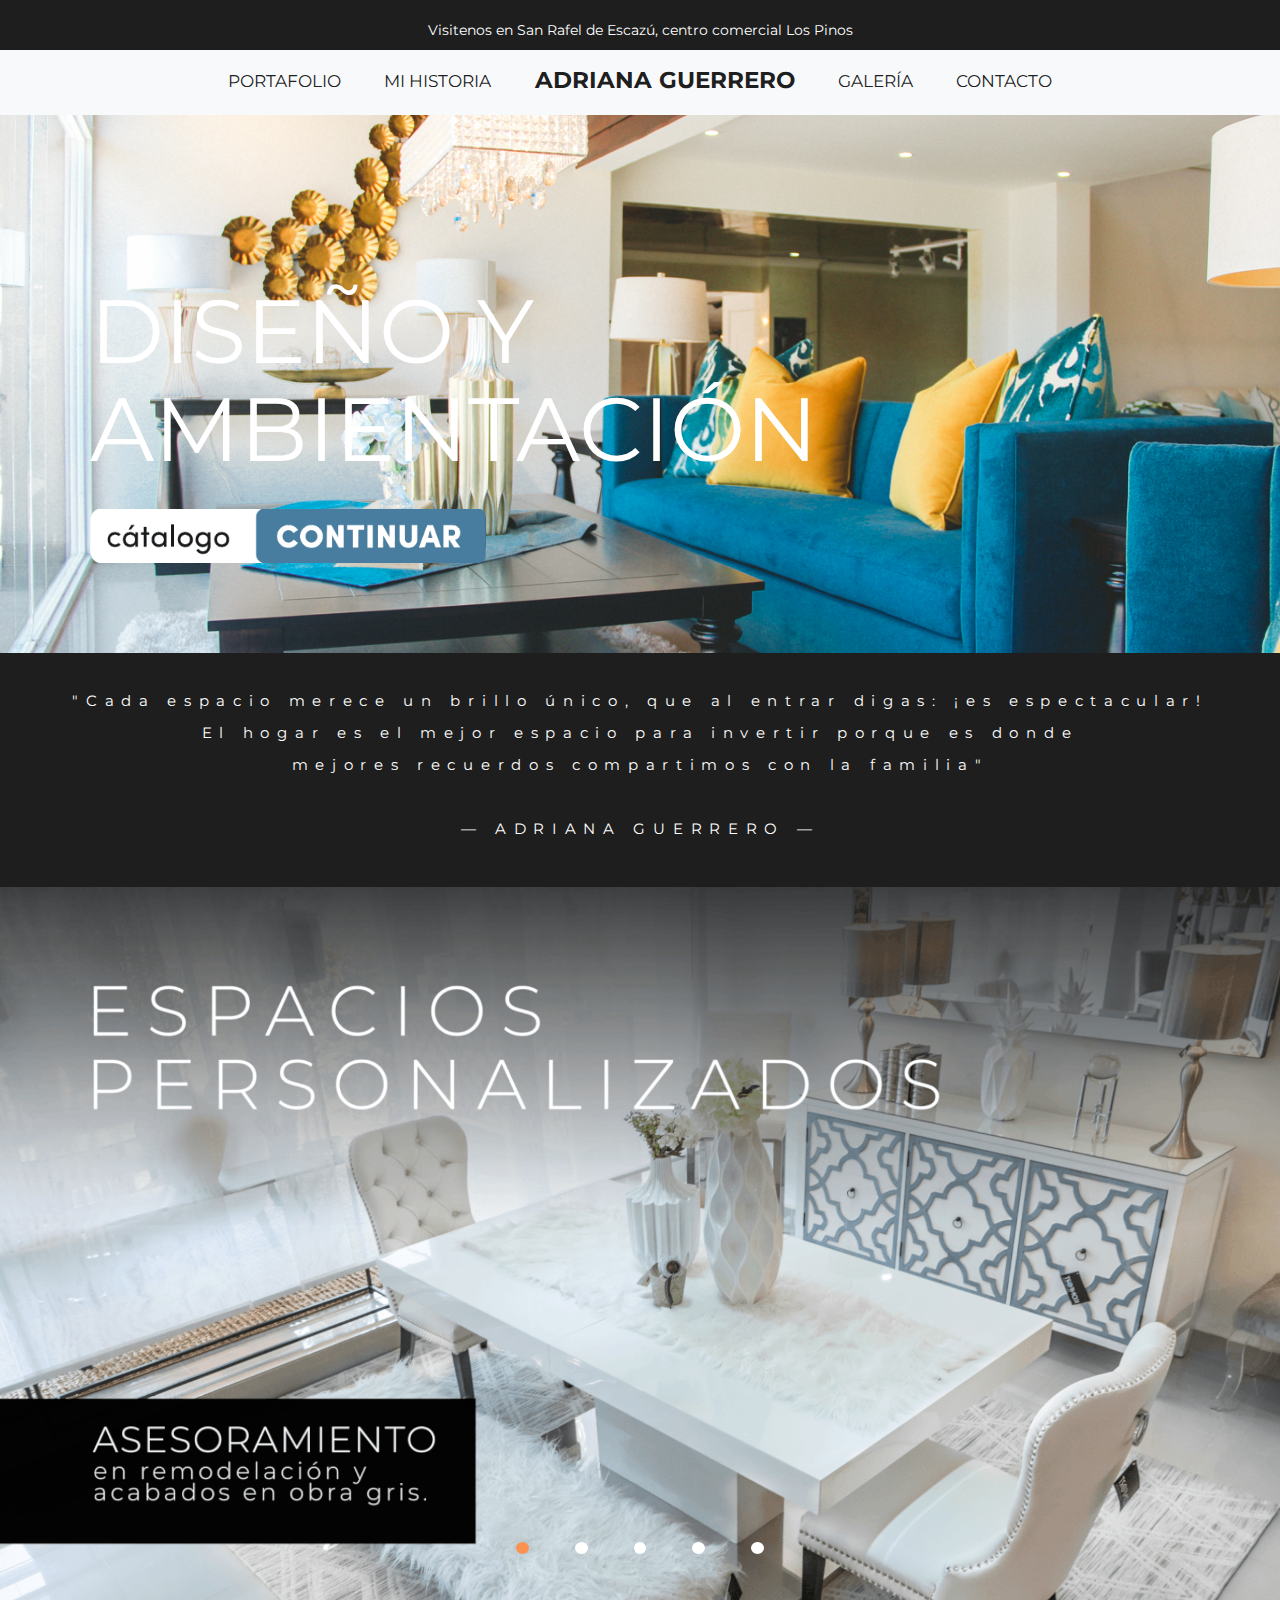
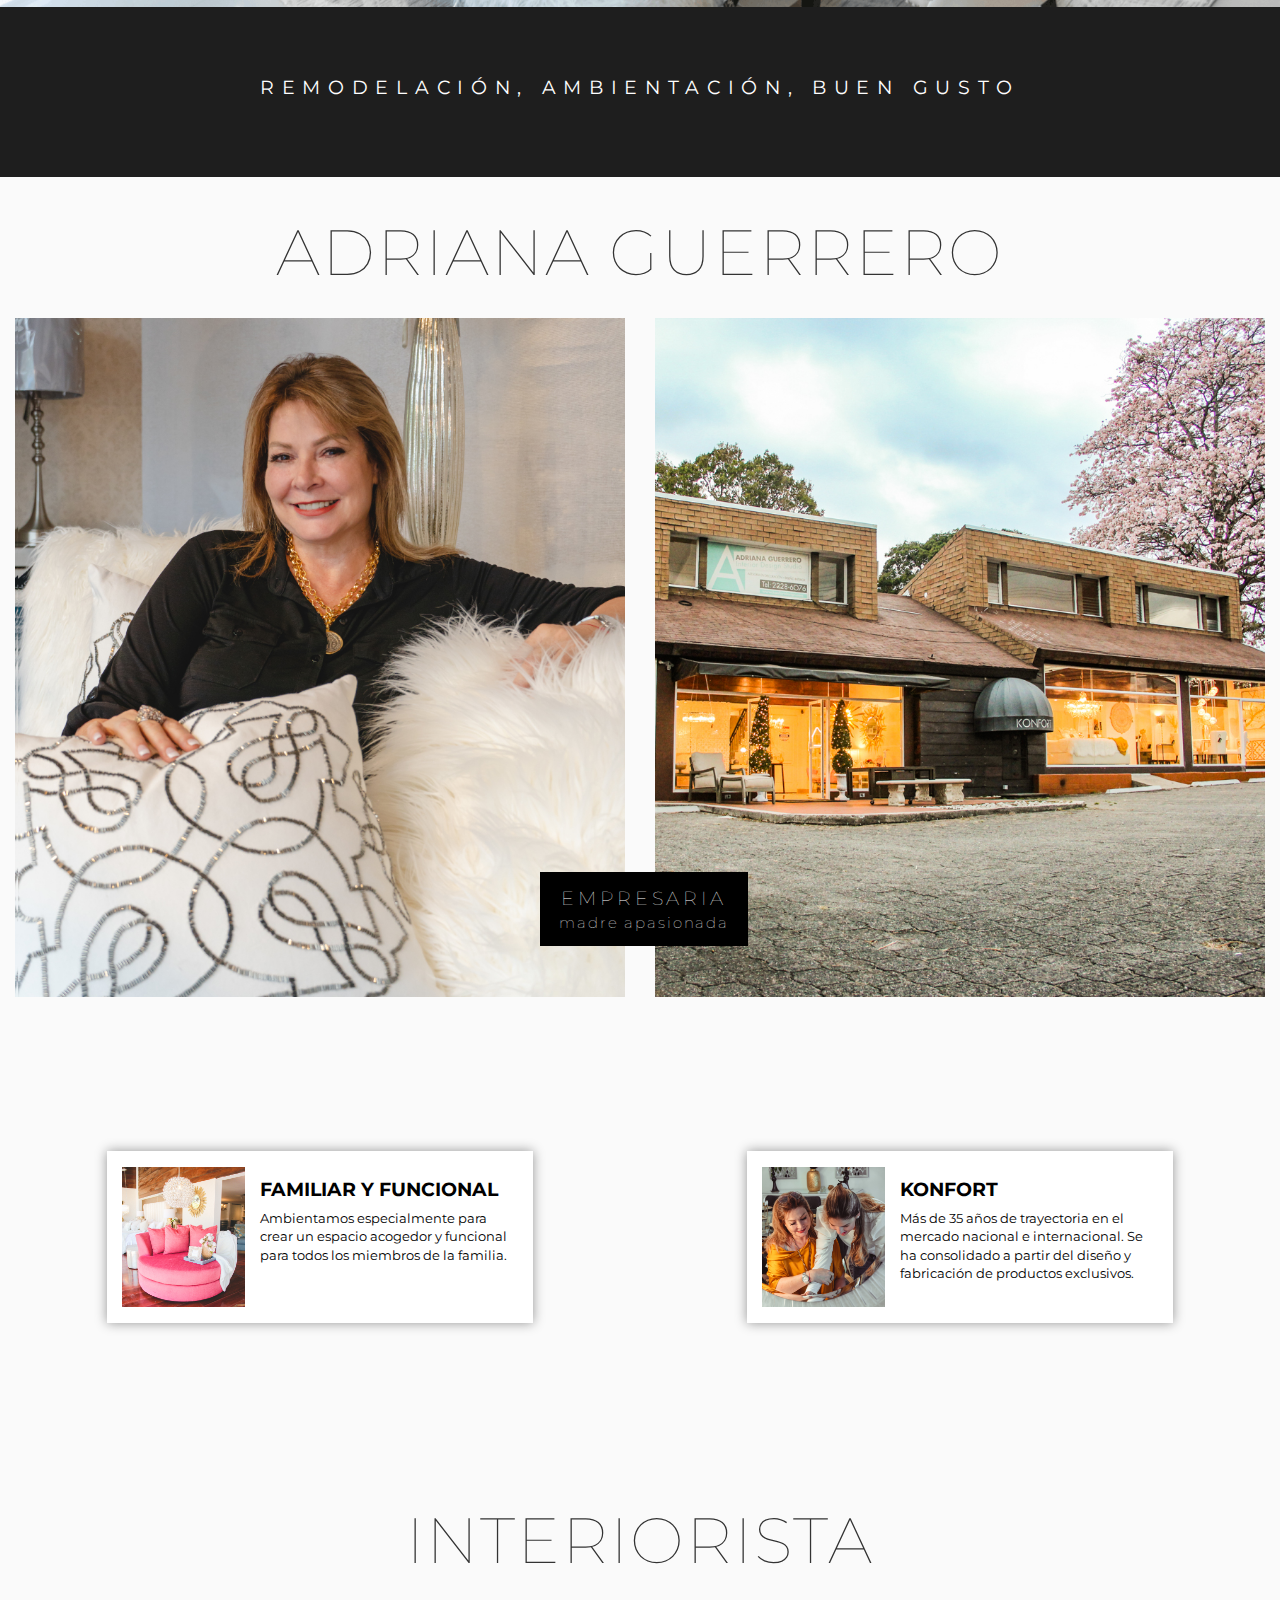
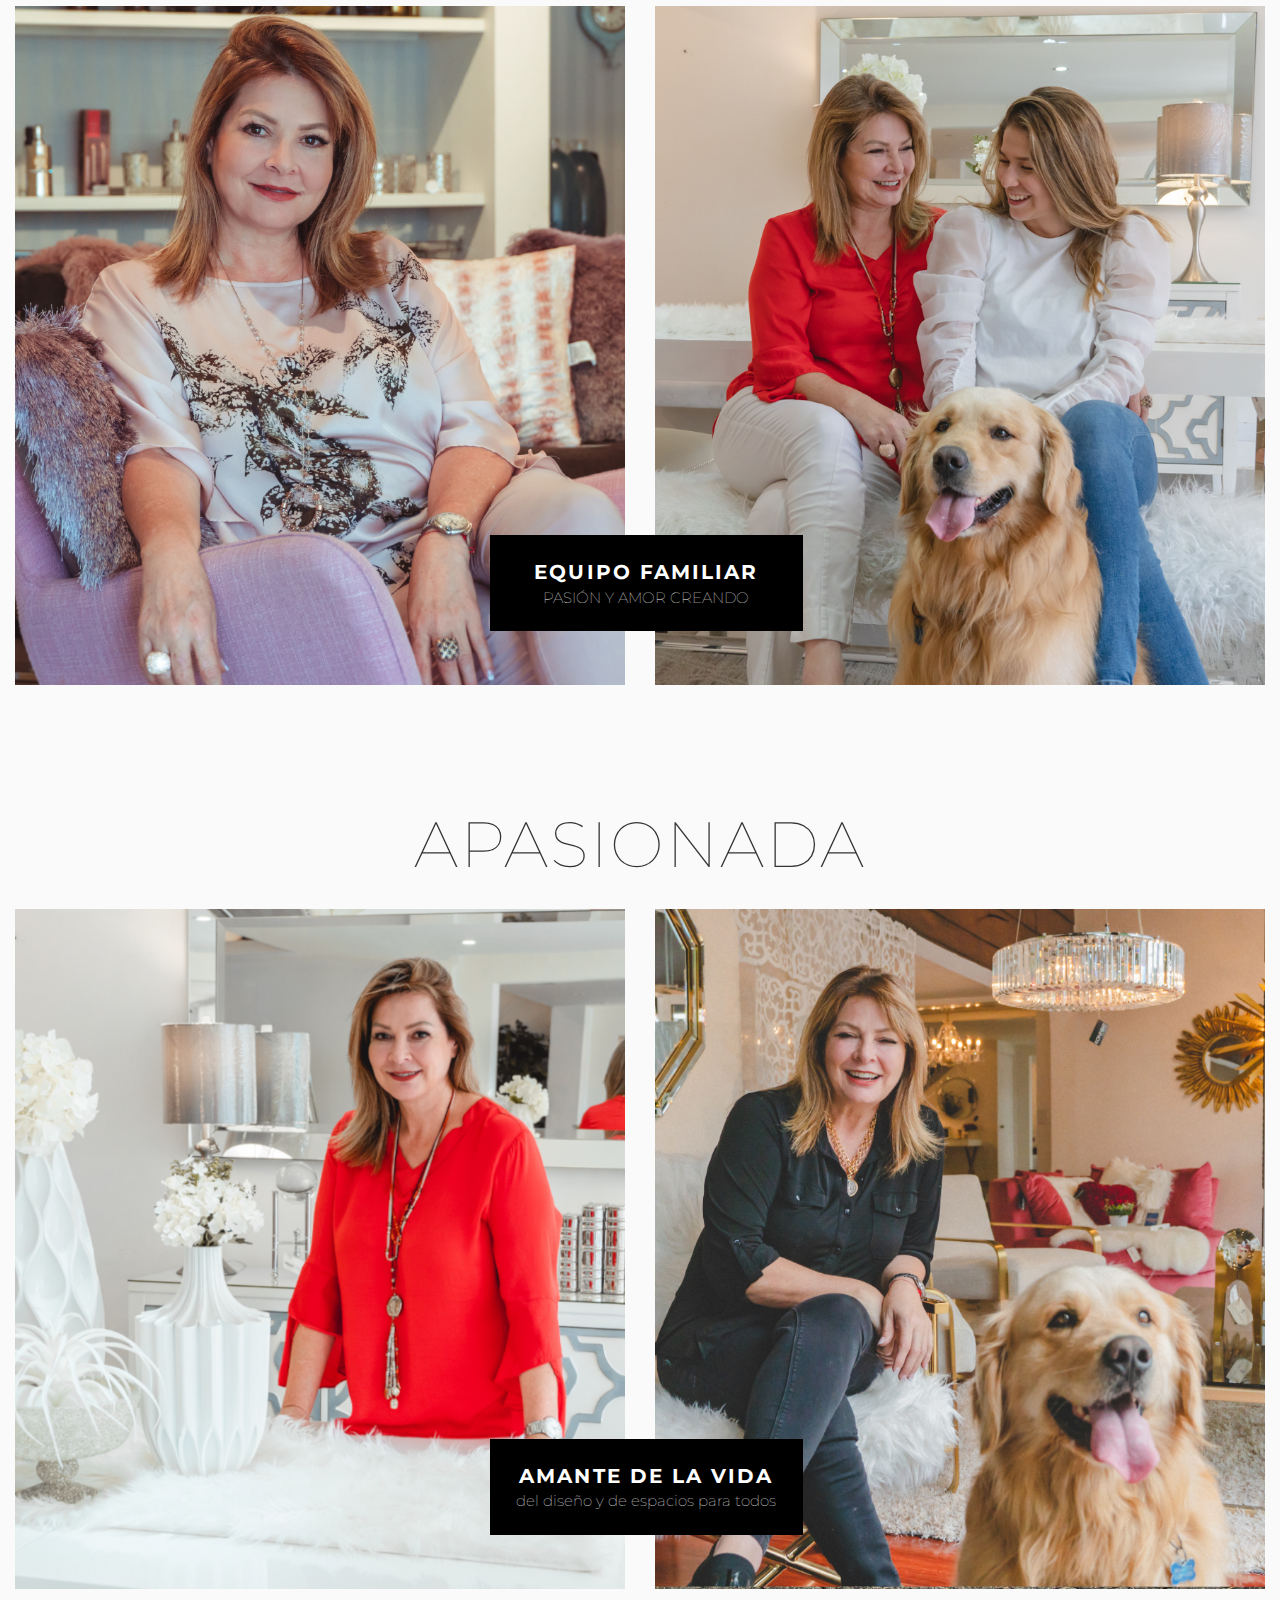
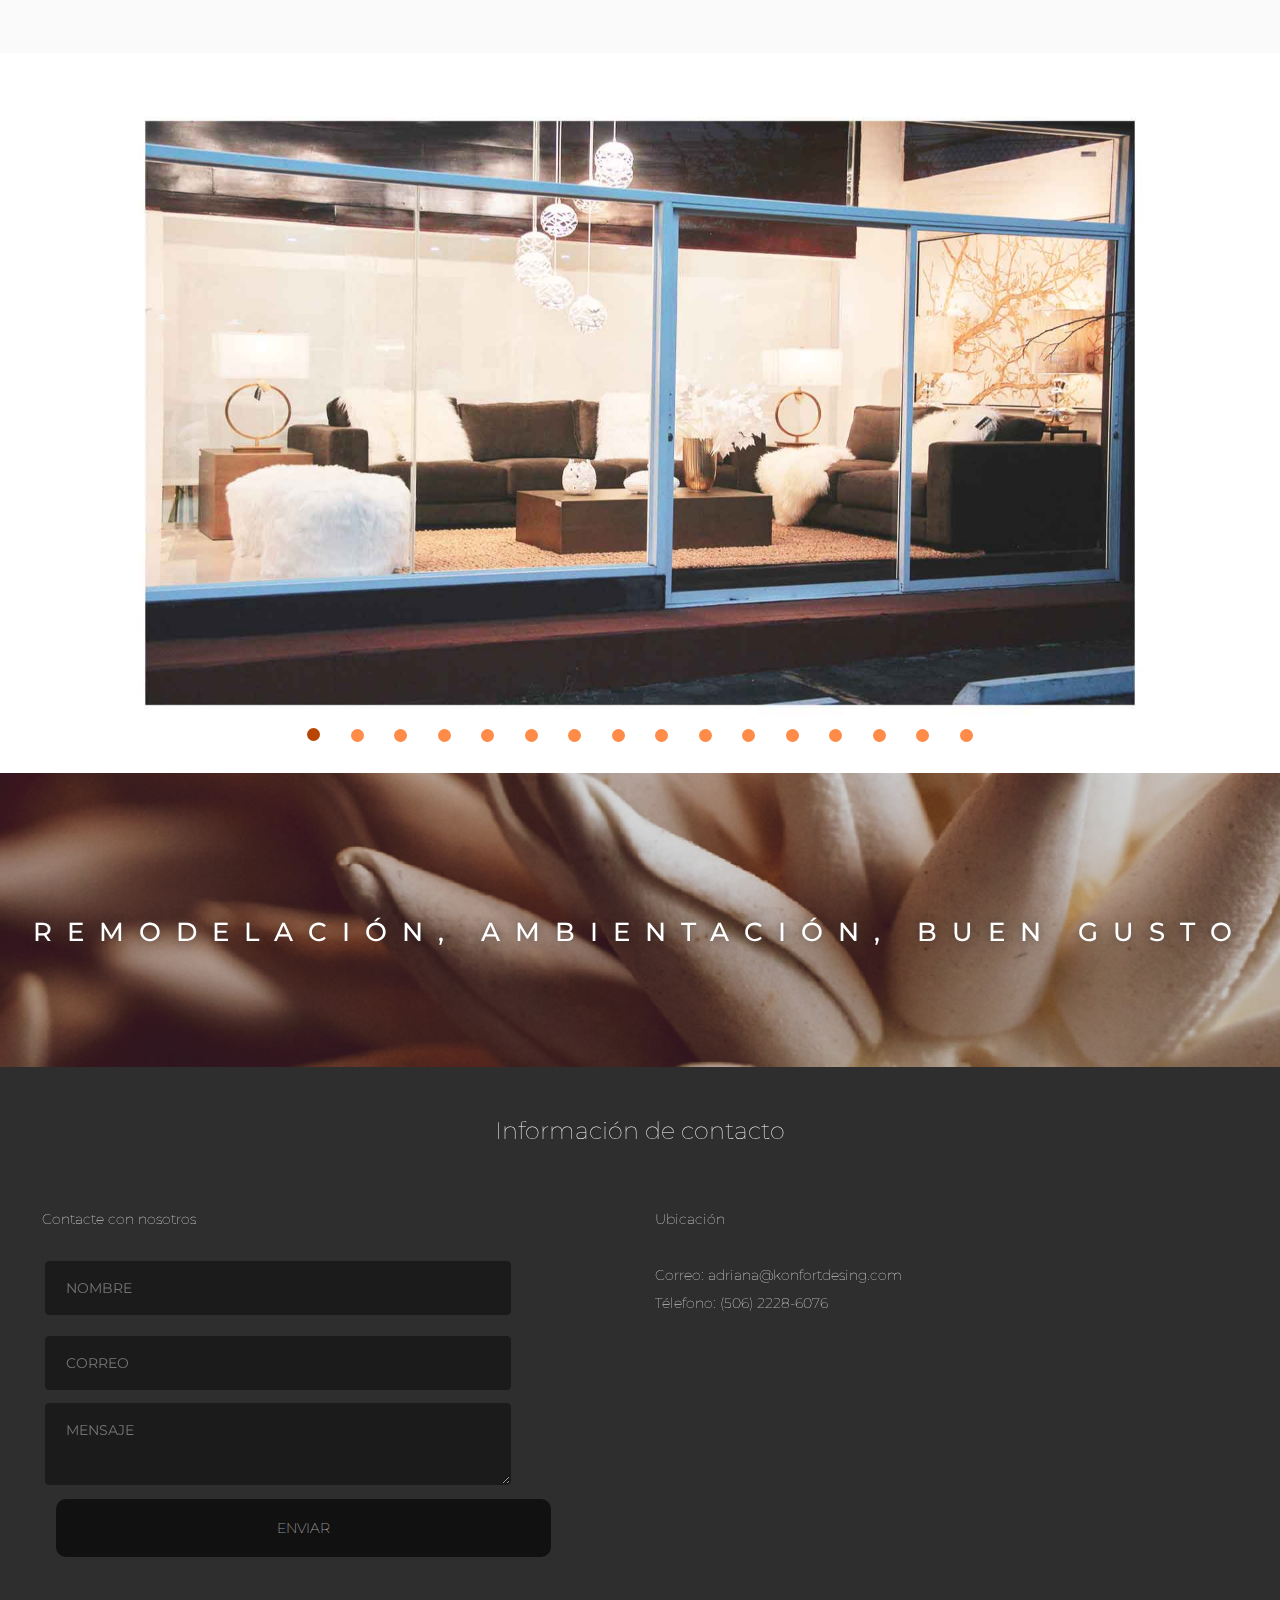
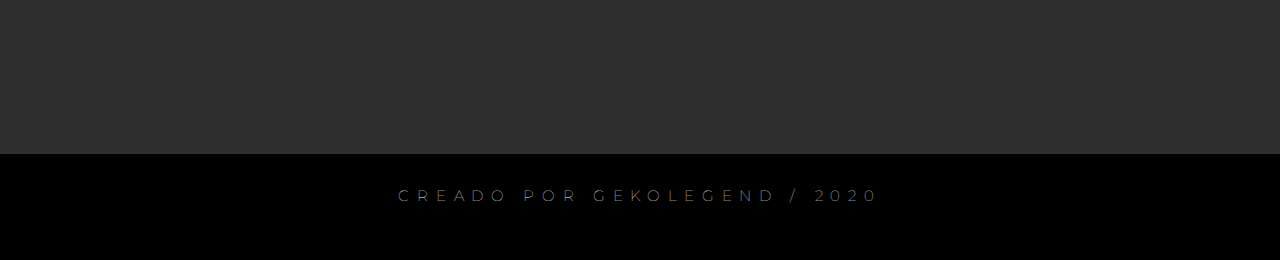
==== index.html @ acd9e668 "10" ====
<!DOCTYPE html>
<html lang="esp" dir="ltr">
<head>
  <meta charset="utf-8">
  <title>KONFORT</title>
  <link rel="stylesheet" href="css/style.css">
  <link rel="stylesheet" href="https://stackpath.bootstrapcdn.com/bootstrap/4.4.1/css/bootstrap.min.css">
  <script src="https://stackpath.bootstrapcdn.com/bootstrap/4.4.1/js/bootstrap.min.js"></script>
  <link rel="stylesheet" href="https://maxcdn.bootstrapcdn.com/bootstrap/4.4.1/css/bootstrap.min.css">
  <script src="https://ajax.googleapis.com/ajax/libs/jquery/3.4.1/jquery.min.js"></script>
  <script src="https://cdnjs.cloudflare.com/ajax/libs/popper.js/1.16.0/umd/popper.min.js"></script>
  <script src="https://maxcdn.bootstrapcdn.com/bootstrap/4.4.1/js/bootstrap.min.js"></script>
  <link rel="stylesheet" href="https://maxcdn.bootstrapcdn.com/bootstrap/3.4.1/css/bootstrap.min.css">
  <script src="https://ajax.googleapis.com/ajax/libs/jquery/3.5.1/jquery.min.js"></script>
  <script src="https://maxcdn.bootstrapcdn.com/bootstrap/3.4.1/js/bootstrap.min.js"></script>
  <link href="https://fonts.googleapis.com/css2?family=Montserrat:ital,wght@0,100;0,200;0,300;0,400;0,500;0,600;0,700;0,800;0,900;1,100;1,200;1,300;1,400;1,500;1,600;1,700;1,800;1,900&display=swap" rel="stylesheet">
  <meta name="viewport" content="width=device-width, initial-scale=1.0">
</head>
<header>
</header>
<body>
  <div class="up_navbar col-md-12 container-fluid">
    <br>
    <p>Visitenos en San Rafel de Escazú, centro comercial Los Pinos</p>
  </div>
  <nav class="navbar navbar-expand-sm navbar-light bg-light main-nav justify-content-end navbar-inverse" data-spy="affix" data-offset-top="20">
    <button class="navbar-toggler" type="button" data-toggle="collapse" data-target="#navbarNav" aria-controls="navbarNav" aria-expanded="false" aria-label="Toggle navigation">
      <span class="navbar-toggler-icon"></span>
    </button>
    <div class="collapse navbar-collapse" id="navbarNav">
      <div class="container justify-content-center">
        <ul class="nav navbar-nav flex-fill justify-content-center">
          <li class="nav-item">
            <a class="nav-link active title_second" href="#portafolio">PORTAFOLIO</a>
          </li>
          <li class="nav-item">
            <a class="nav-link active title_second" href="#historia">MI HISTORIA</a>
          </li>
          <li class="nav-item">
            <a class="nav-link active title_main" href="#adriana"><span class="navspan">ADRIANA GUERRERO</span></a>
          </li>
          <li class="nav-item">
            <a class="nav-link active title_second" href="#galeria">GALERÍA</a>
          </li>
          <li class="nav-item">
            <a class="nav-link active title_second" href="#contacto">CONTACTO</a>
          </li>
        </ul>
      </div>
    </div>
  </nav>
  <div class="section1">
    <div class="txt_section1">
      <p class="txt_imgmain">DISEÑO Y <br> AMBIENTACIÓN</p>
      <br>
      <a class="catalogodiv" href="#portafolio"><div class="catalogo col-4"> &nbsp;</div></a>
    </div>
  </div>
  <div class="section2">
    <br>
    <p>"Cada espacio merece un brillo único, que al entrar digas: ¡es espectacular!
      <br>
      El hogar es el mejor espacio para invertir porque es donde
      <br>
      mejores recuerdos compartimos con la familia"
      <br>
      <br>
      — ADRIANA GUERRERO —
    </p>
    <br>
  </div>
  <div id="portafolio" class="section3">
    <div id="demo" class="carousel slide" data-ride="carousel">
      <ul class="carousel-indicators item_s3">
        <li data-target="#demo" data-slide-to="0" class="active"></li>
        <li data-target="#demo" data-slide-to="1"></li>
        <li data-target="#demo" data-slide-to="2"></li>
        <li data-target="#demo" data-slide-to="3"></li>
        <li data-target="#demo" data-slide-to="4"></li>
      </ul>
      <div class="carousel-inner">
        <div class="carousel-item active">
          <img src="img/1.png" alt="" width="1100" height="500">
          <div class="carousel-caption">
          </div>
        </div>
        <div class="carousel-item">
          <img src="img/2.png" alt="" width="1100" height="500">
          <div class="carousel-caption">
          </div>
        </div>
        <div class="carousel-item">
          <img src="img/3.png" alt="" width="1100" height="500">
          <div class="carousel-caption">
          </div>
        </div>
        <div class="carousel-item">
          <img src="img/4.png" alt="" width="1100" height="500">
          <div class="carousel-caption">
          </div>
        </div>
        <div class="carousel-item">
          <img src="img/5.png" alt="" width="1100" height="500">
          <div class="carousel-caption">
          </div>
        </div>
      </div>
    </div>
    <!--<div class="txt_section3">
    <div class="txt_imgs3">ESPACIOS</div>
    <div class="txt_imgs3overlay">ESPACIOS</div>
    <p class="txt_imgs3second">PERZONALIZADOS</p>
    <br>
  </div>-->
</div>
<div class="">
  <div class="section2 col-12">
    <br>
    <br>
    <p class="frase">REMODELACIÓN, AMBIENTACIÓN, BUEN GUSTO</p>
    <br>
    <br>
  </div>
  <div id="historia" class="container section4 col-12 col-md-12">
    <br>
    <h1>ADRIANA GUERRERO</h1>
    <br>
    <div class="row wrapper justify-content-center">
      <div class="elemento image-wrapper col-12 col-md-6">
        <img class="img_fg" src="img/Sección1.1.jpg" alt="">
      </div>
      <div class="elemento image-wrapper col-12 col-md-6">
        <img class="img_fg" src="img/seccon1.2.jpg" alt="">
      </div>
    </div>
    <div class="elemento_txt col-sm-12 col-md-2"><span>EMPRESARIA</span><br> madre apasionada<br></div>
  </div>
  <div class="section5 col-12 col-md-12">
    <div class="row wrapper justify-content-center">
      <div class="elemento_s5 image-wrapper col-10 col-md-4">
        <div id="imgbox" class="">
          <img src="img/Seccion2.1.jpg" alt="">
        </div>
        <div id="imgbox" class="">
          <br>
          <h5>FAMILIAR Y FUNCIONAL</h5>
          <p>Ambientamos especialmente para crear un espacio acogedor y funcional para todos los miembros de la familia.</p>
        </div>
      </div>
      <div class="elemento image-wrapper col-10 col-md-2">
        <p>&nbsp;</p>
      </div>
      <div class="elemento_s5 image-wrapper col-10 col-md-4">
        <div id="imgbox" class="">
          <img src="img/seccion1.4.jpg" alt="">
        </div>
        <br>
        <div id="imgbox" class="">
          <h5>KONFORT</h5>
          <p>Más de 35 años de trayectoria en el mercado nacional e internacional.
            Se ha consolidado a partir del diseño y fabricación de productos exclusivos.
          </p>
        </div>
      </div>
    </div>
  </div>
  <div id="adriana" class="container section4 col-12 col-md-12">
    <br>
    <br>
    <h1>INTERIORISTA</h1>
    <br>
    <div class="row wrapper justify-content-center">
      <div class="elemento image-wrapper col-12 col-md-6">
        <img class="img_fg" src="img/Seccion3.1.jpg" alt="">
      </div>
      <div class="elemento image-wrapper col-12 col-md-6">
        <img class="img_fg" src="img/Seccion3.2.jpg" alt="">
      </div>
    </div>
    <div class="elemento_txt2 col-sm-12 col-md-3"><span>EQUIPO FAMILIAR</span><br> PASIÓN Y AMOR CREANDO<br></div>
  </div>
  <div class="container section4 col-12 col-md-12">
    <br>
    <br>
    <h1>APASIONADA</h1>
    <br>
    <div class="row wrapper justify-content-center">
      <div class="elemento image-wrapper col-12 col-md-6">
        <img class="img_fg" src="img/Seccion3.3.jpg" alt="">
      </div>
      <div class="elemento image-wrapper col-12 col-md-6">
        <img class="img_fg" src="img/Seccion3.4.jpg" alt="">
      </div>
    </div>
    <div class="elemento_txt2 col-sm-12 col-md-3"><span>AMANTE DE LA VIDA</span><br> del diseño y de espacios para todos<br></div>
  </div>
  <div id="gallery2" class="section3 s10">
    <div id="demo2" class="carousel slide" data-ride="carousel">
      <ul class="carousel-indicators item_s8">
        <li data-target="#demo2" data-slide-to="0" class="active"></li>
        <li data-target="#demo2" data-slide-to="1"></li>
        <li data-target="#demo2" data-slide-to="2"></li>
        <li data-target="#demo2" data-slide-to="3"></li>
        <li data-target="#demo2" data-slide-to="4"></li>
        <li data-target="#demo2" data-slide-to="5"></li>
        <li data-target="#demo2" data-slide-to="6"></li>
        <li data-target="#demo2" data-slide-to="7"></li>
        <li data-target="#demo2" data-slide-to="8"></li>
        <li data-target="#demo2" data-slide-to="9"></li>
        <li data-target="#demo2" data-slide-to="10"></li>
        <li data-target="#demo2" data-slide-to="11"></li>
        <li data-target="#demo2" data-slide-to="12"></li>
        <li data-target="#demo2" data-slide-to="13"></li>
        <li data-target="#demo2" data-slide-to="14"></li>
        <li data-target="#demo2" data-slide-to="15"></li>
      </ul>
      <div id="galeria" class="carousel-inner">
        <div class="carousel-item active">
          <img src="img/g1.jpg" alt="" width="1100" height="500">
          <div class="carousel-caption">
          </div>
        </div>
        <div class="carousel-item">
          <img src="img/g2.jpg" alt="" width="1100" height="500">
          <div class="carousel-caption">
          </div>
        </div>
        <div class="carousel-item">
          <img src="img/g3.jpg" alt="" width="1100" height="500">
          <div class="carousel-caption">
          </div>
        </div>
        <div class="carousel-item">
          <img src="img/g4.jpg" alt="" width="1100" height="500">
          <div class="carousel-caption">
          </div>
        </div>
        <div class="carousel-item">
          <img src="img/g5.jpg" alt="" width="1100" height="500">
          <div class="carousel-caption">
          </div>
        </div>
        <div class="carousel-item">
          <img src="img/g6.jpg" alt="" width="1100" height="500">
          <div class="carousel-caption">
          </div>
        </div>
        <div class="carousel-item">
          <img src="img/g7.jpg" alt="" width="1100" height="500">
          <div class="carousel-caption">
          </div>
        </div>
        <div class="carousel-item">
          <img src="img/g8.jpg" alt="" width="1100" height="500">
          <div class="carousel-caption">
          </div>
        </div>
        <div class="carousel-item">
          <img src="img/g9.jpg" alt="" width="1100" height="500">
          <div class="carousel-caption">
          </div>
        </div>
        <div class="carousel-item">
          <img src="img/g10.jpg" alt="" width="1100" height="500">
          <div class="carousel-caption">
          </div>
        </div>
        <div class="carousel-item">
          <img src="img/g11.jpg" alt="" width="1100" height="500">
          <div class="carousel-caption">
          </div>
        </div>
        <div class="carousel-item">
          <img src="img/g12.jpg" alt="" width="1100" height="500">
          <div class="carousel-caption">
          </div>
        </div>
        <div class="carousel-item">
          <img src="img/g13.jpg" alt="" width="1100" height="500">
          <div class="carousel-caption">
          </div>
        </div>
        <div class="carousel-item">
          <img src="img/g14.jpg" alt="" width="1100" height="500">
          <div class="carousel-caption">
          </div>
        </div>
        <div class="carousel-item">
          <img src="img/g15.jpg" alt="" width="1100" height="500">
          <div class="carousel-caption">
          </div>
        </div>
        <div class="carousel-item">
          <img src="img/g16.jpg" alt="" width="1100" height="500">
          <div class="carousel-caption">
          </div>
        </div>
      </div>
    </div>
  </div>
  <div class="section11 col-12 col-md-12">
    <h1>REMODELACIÓN, AMBIENTACIÓN, BUEN GUSTO</h1>
  </div>
  <br><br>
  <div id="contacto" class="contactos contenedor col-md-12">
    <div class="container-fluid">
      <div class="row">
        <div class="col-md-12">
          <br>
          <h3 class="text-center">
            Información de contacto
          </h3>
          <br><br>
        </div>
      </div>
      <div class="section12 row">
        <div class="col-md-6 barra">
          <dl>
            <dt class="tileC">
              Contacte con nosotros
            </dt>
            <br>
            <dd>
              <form class="formC" action="https://formspree.io/xyyndkpd" method="POST">
                <label class="col-md-10">
                  <input type="text" placeholder="NOMBRE">
                </label>
                <label class="col-md-10">
                  <input type="text" name="_replyto" placeholder="CORREO">
                </label>
                <label class="col-md-10">
                  <textarea name="message" placeholder="MENSAJE"></textarea>
                </label>
                <button class="col-sm-11 col-md-10 enviar" type="submit">ENVIAR</button>
              </form>
            </dd>
            <br>
            <br>
          </dl>
        </div>
        <div class="col-md-6">
          <dl>
            <dt>
              Ubicación
            </dt>
            <dd>
              <br>
              Correo: adriana@konfortdesing.com
              <br>
              Télefono: (506) 2228-6076
              <br>
              <br>
              <iframe src="https://www.google.com/maps/embed?pb=!1m18!1m12!1m3!1d15720.07152171749!2d-84.14644228084457!3d9.932468572539923!2m3!1f0!2f0!3f0!3m2!1i1024!2i768!4f13.1!3m3!1m2!1s0x8fa0fc7bbae164a1%3A0x5c99e2916953e7a1!2sKonfort%20Escaz%C3%BA!5e0!3m2!1ses!2scr!4v1593117595654!5m2!1ses!2scr" width="100%" height="300" frameborder="0" style="border:0;" allowfullscreen="" aria-hidden="false" tabindex="0"></iframe>
            </dd>
          </dl>
        </div>
      </div>
      <br><br>
      <br><br>
    </div>
  </div>

</div>
<div class="section13 col-md-12">
  <p>CREADO POR GEKOLEGEND / 2020</p>
</div>
</body>
</html>
---- css/style.css ----
@import url('https://fonts.googleapis.com/css2?family=Montserrat:ital,wght@0,100;0,200;0,300;0,400;0,500;0,600;0,700;0,800;0,900;1,100;1,200;1,300;1,400;1,500;1,600;1,700;1,800;1,900&display=swap');

html {
  scroll-behavior:smooth;
}

body{
  background-color: #fafafa!important;
  font-family: 'Montserrat', sans-serif!important;
}

.catalogodiv:hover{
  text-decoration: none!important;
}

/*--------------------navbar-------------------------*/
.navspan{
  font-weight: bold!important;
}

.navbar{
  margin-bottom: -20px!important;
  border: none!important;
  border-radius: 0px!important;
}
.navbar-inverse .navbar-collapse, .navbar-inverse .navbar-form{
  border: none;
}

.nav-item{
  display: inline;
}

.up_navbar{
  background-color: #1e1e1e;
  color: white;
  text-align: center;
}

.affix {
  top: 0;
  width: 100%;
  z-index: 9999!important;
}

/*Fin estilos del navbar*/
/*----------------------------------------------------------------------------*/
/*Estilos del Navbar*/
.nav-item {
  border-bottom: 2px solid #f8f9fa;
  color: #1e1e1e;
  margin-left: 1.5%;
  margin-right: 1.5%;
  font-size: 20px;
}

.nav-item:hover {
  color: white!important;
}

.nav-item:after {
  display:block;
  content: '';
  border-bottom: solid 2px #1e1e1e;
  transform: scaleX(0);
  transition: transform 250ms ease-in-out;
}

.nav-item:hover:after {
  transform: scaleX(1);
}

.title_main{
  font-size: 1.8vw!important;
}

.title_second{
  font-size: 1.3vw!important;
}

@media only screen and (min-width: 600px){
  .title_second{
    margin-top: 1%!important;
  }
}

@media only screen and (max-width: 575px){
  .nav-item {
    text-align: center!important;
  }

  .title_second{
    font-size: 3vw!important;
  }

  .title_main{
    font-size: 3.5vw!important;
  }
}

/*Fin de los estilos Navbar*/
/*----------------------------------------------------------------------------*/
.txt_imgmain{
  font-size: 7vw;
  color: white;
  line-height: 1.1;
  margin-top: -2%;
}

/*Section 1*/
/*----------------------------------------------------------------------------*/
.section1{
  padding-top: 9%;
  padding-left: 7%;
  padding-bottom: 7%;
  /* The image used */
  background-image: url('../img/gi.jpg');

  /* Full height */
  height: 100%;

  /* Center and scale the image nicely */
  background-position: center;
  background-repeat: no-repeat;
  background-size: cover;
}

.txt_section1{
  margin-top: 8%;
}

.catalogo{
  background-image: url('../img/cbtn.png');
  width: 100%;
  height: 100%;
  background-size: contain;
  background-repeat: no-repeat;
  font-size: 3vw;
  -webkit-transition: all 0.4s ease-in;
  transition: all 0.2s ease-out;
}

.catalogo:hover{
  -webkit-transform: scale(1.01);
  -ms-transform: scale(1.01);
  transform: scale(1.01);
  box-shadow: -2px 0px 10px 1px #999999ff;
}

/*---------------------------Fin section 1-----------------------------------*/
/*Section 2*/
/*---------------------------------------------------------------------------*/
.section2{
  background-color: #1e1e1e;
  color: white;
  text-align: center;
  line-height: 2.5vw;
  letter-spacing: 0.5em;
  font-size: 1.2vw;
}

.frase{
  font-size: 1.5vw;
}

@media only screen and (max-width: 767px){
  .section2{
    font-size: 2.5vw;
    letter-spacing: 0;
    line-height: inherit;
  }

  .frase{
    font-size: 2.5vw;
  }
}
/*---------------------------Fin section 2-----------------------------------*/
/*Section 3*/
/*---------------------------------------------------------------------------*/
.carousel-inner img {
  width: 100%;
  height: 100%;
}

.item_s3 li {
  display: inline-block!important;
  width: 1vw!important;
  height: 1vw!important;
  margin: 3%!important;
  border: none!important;
  border-radius: 100%!important;
  background-color: white!important;
  opacity: 1!important;
}


.item_s3 .active{
  background-color: #fb9251!important;
}

/*.section3{
padding-top: 9%;
padding-left: 7%;
padding-bottom: 7%;
background-image: url('../img/s1.png');

height: 100%;

background-position: center;
background-repeat: no-repeat;
background-size: cover;
}

.txt_imgs3 {
font-size: 6.5em;
font-weight: bold;
line-height: 1.1;
color: rgba(0, 0, 0, 0);
-webkit-text-stroke-width: 3px;
-webkit-text-stroke-color: #fff;
position: absolute;
z-index:100;
}

.txt_imgs3overlay{
font-size: 6.5em;
font-weight: bold;
line-height: 1.1;
color: rgba(30, 30, 30, 0);
-webkit-text-stroke-width: 4px;
-webkit-text-stroke-color: rgba(30, 30, 30, 0.5);
filter: blur(2px);
-webkit-filter: blur(2px);
}

.txt_imgs3second{
font-size: 5.5em;
font-weight: bold;
color: white;
text-shadow: -2px 2px 4px rgba(30,30,30,0.7);
line-height: 1.1;
margin-left: 20%;
}*/
/*---------------------------Fin section 3-----------------------------------*/
/*Section 4*/
/*---------------------------------------------------------------------------*/
.section4{
  margin-bottom: 5%;
}

.section4 h1{
  text-align: center;
  font-size: 5vw;
  letter-spacing: 2px;
  font-weight: lighter;
}

.elemento{
  width: 100%;
  position: relative;
}

.elemento img{
  width: 100%;
}

.elemento_txt{
  background-color: #000;
  width: 100%;
  position: absolute;
  top: 0;
  right: 0;
  z-index:100;
  color: white;
  font-size: 1.2vw;
  padding: 1%;
  text-align: center;
  margin-top: -10%;
  margin-left: 42%;
  font-weight: lighter;
  letter-spacing: 0.12em;
}

.elemento_txt span{
  font-size: 1.5vw;
  letter-spacing: 0.2em;
}

.elemento_txt2{
  background-color: #000;
  width: 100%;
  position: absolute;
  top: 0;
  right: 0;
  z-index:100;
  color: white;
  font-size: 1.2vw;
  padding: 1.8%;
  text-align: center;
  margin-top: -12%;
  margin-left: 38%;
  font-weight: lighter;
}

.elemento_txt2 span{
  font-weight: bold;
  font-size: 1.6vw;
  letter-spacing: 0.1em;
}

@media only screen and (max-width: 767px){
  .elemento{
    margin-top: 2%;
  }

  .elemento_txt{
    margin-top: 2%;
    margin-left: 0;
    font-size: 15px;
  }

  .elemento_txt span{
    font-size: 18px;
  }

  .elemento_txt2{
    margin-top: 2%;
    margin-left: 0;
    font-size: 15px;
  }

  .elemento_txt2 span{
    font-size: 18px;
  }
}
/*---------------------------Fin section 4-----------------------------------*/
/*Section 5*/
/*---------------------------------------------------------------------------*/
.section5{
  background-repeat:no-repeat;
  object-fit: contain;
  height: 30vw;
  background-position: center;
  background-repeat: no-repeat;
  background-size: cover;
  color: white;
  text-align: left;
}

.elemento_s5{
  background-color: white;
  color: #000!important;
  box-shadow: 0px 0px 11px 0px #949494;
  position: absolute;
  font-size: 1vw;
  margin-top: 7%;
}

.elemento_s5 img{
  float: left;
  max-width: 35%;
  max-height: 45%;
  padding-top: 4%;
  padding-right: 4%;
  padding-bottom: 4%;
}

.elemento_s5 h5{
  font-weight: bold;
  font-size: 1.5vw;
}

@media only screen and (max-width: 767px){
  .section5{
    height: 100vw;
  }

  .elemento_s5 h5{
    font-weight: bold;
    font-size: 15px;
  }

  .elemento_s5{
    font-size: 2vw;
  }
}

@media only screen and (max-width: 494px){
  .elemento_s5 {
    font-size: 2.5vw;
  }

  .elemento_s5 img{
    float: left;
    max-width: 45%;
    max-height: 45%;
    padding-top: 4%;
    padding-right: 4%;
    padding-bottom: 4%;
  }

}

@media only screen and (max-width: 420px){
  .section5{
    height: 110vw;
  }
}

@media only screen and (max-width: 325px){
  .section5{
    height: 170vw;
  }
}

@media only screen and (min-width: 2010px){
  .section5{
    height: 100%;
    padding-bottom: 5%;
  }
}

/*---------------------------Fin section 5------------------------------------*/
/*secciones 7, 8 y 9 se repite estilos de la 3, 4 y 5*/
/*--------------------------Section 9-----------------------------------------*/
.s9{
  margin-top: -2%;
  margin-bottom: 1%;
}
/*---------------------------Fin section 9------------------------------------*/
/*--------------------------Section 10-----------------------------------------*/
.item_s8 li{
  display: inline-block!important;
  width: 1vw!important;
  height: 1vw!important;
  margin-left: 2%!important;
  margin-right: 2%!important;
  border: none!important;
  border-radius: 100%!important;
  background-color: #ff8b49!important;
  opacity: 1!important;
}

.item_s8 .active{
  background-color: #b84502!important;
}



@media only screen and (max-width: 900px){
  .item_s8 li{
    margin-bottom: -2%!important;
  }
}
/*---------------------------Fin section 10------------------------------------*/
/*secciones 11 se repite estilos de la  5*/
/*--------------------------Section 11-----------------------------------------*/
.section11{
  background-image: url('../img/flor.png');
  background-repeat:no-repeat;
  object-fit: contain;
  height: 23vw;
  background-position: center;
  background-repeat: no-repeat;
  background-size: cover;
}

.section11 h1{
  color: white!important;
  letter-spacing: 15px;
  font-size: 2vw;
  text-shadow: 0px 0px 10px rgba(40,40,40,0.5);
  text-align: center;
  padding-top: 10%;
  color: #000;
}

@media only screen and (max-width: 767px){
  .section11 h1{
    font-size: 2.5vw;
    letter-spacing: 0;
    line-height: inherit;
  }
}

/*---------------------------Fin section 11------------------------------------*/
/*--------------------------Section 12-----------------------------------------*/
.contactos{
  background-color: #2e2e2e;
  color: #fff;
}


.text-center, dt, dd{
  font-weight: lighter!important;
  line-height: 2em!important;
}

input[type=text], select, textarea {
  width: 100%;
  padding: 12px 20px;
  margin: 8px 0;
  display: inline-block;
  border: 1px solid #1b1b1b;
  border-radius: 4px;
  box-sizing: border-box;
  color: #fff;
  background-color: #1b1b1b;
  font-weight: lighter!important;
}

.formC input:focus, .formC textarea:focus {
box-shadow: 0 0 3px #787878 !important;
}
input:focus, textarea:focus, select:focus {
outline-offset: 0px !important;
outline: none !important;
}

.tileC{
  margin-left: 2%;
}

.enviar{
  background-color: #111;
  border: none;
  padding: 2.5%;
  cursor: pointer;
  outline: inherit;
  margin-left: 4.3%;
  border-radius: 10px;
}

.enviar:hover{
  background-color: #1b1b1b;
}

/*---------------------------Fin section 12------------------------------------*/
/*---------------------------Section 13------------------------------------*/
.section13{
  background-color: #000;
  color: white;
  font-weight: lighter;
  text-align: center;
  line-height: 2.5vw;
  letter-spacing: 0.5em;
  font-size: 1.2vw;
  padding-bottom: 3%;
  padding-top: 2%;
}
/*---------------------------Fin section 13------------------------------------*/
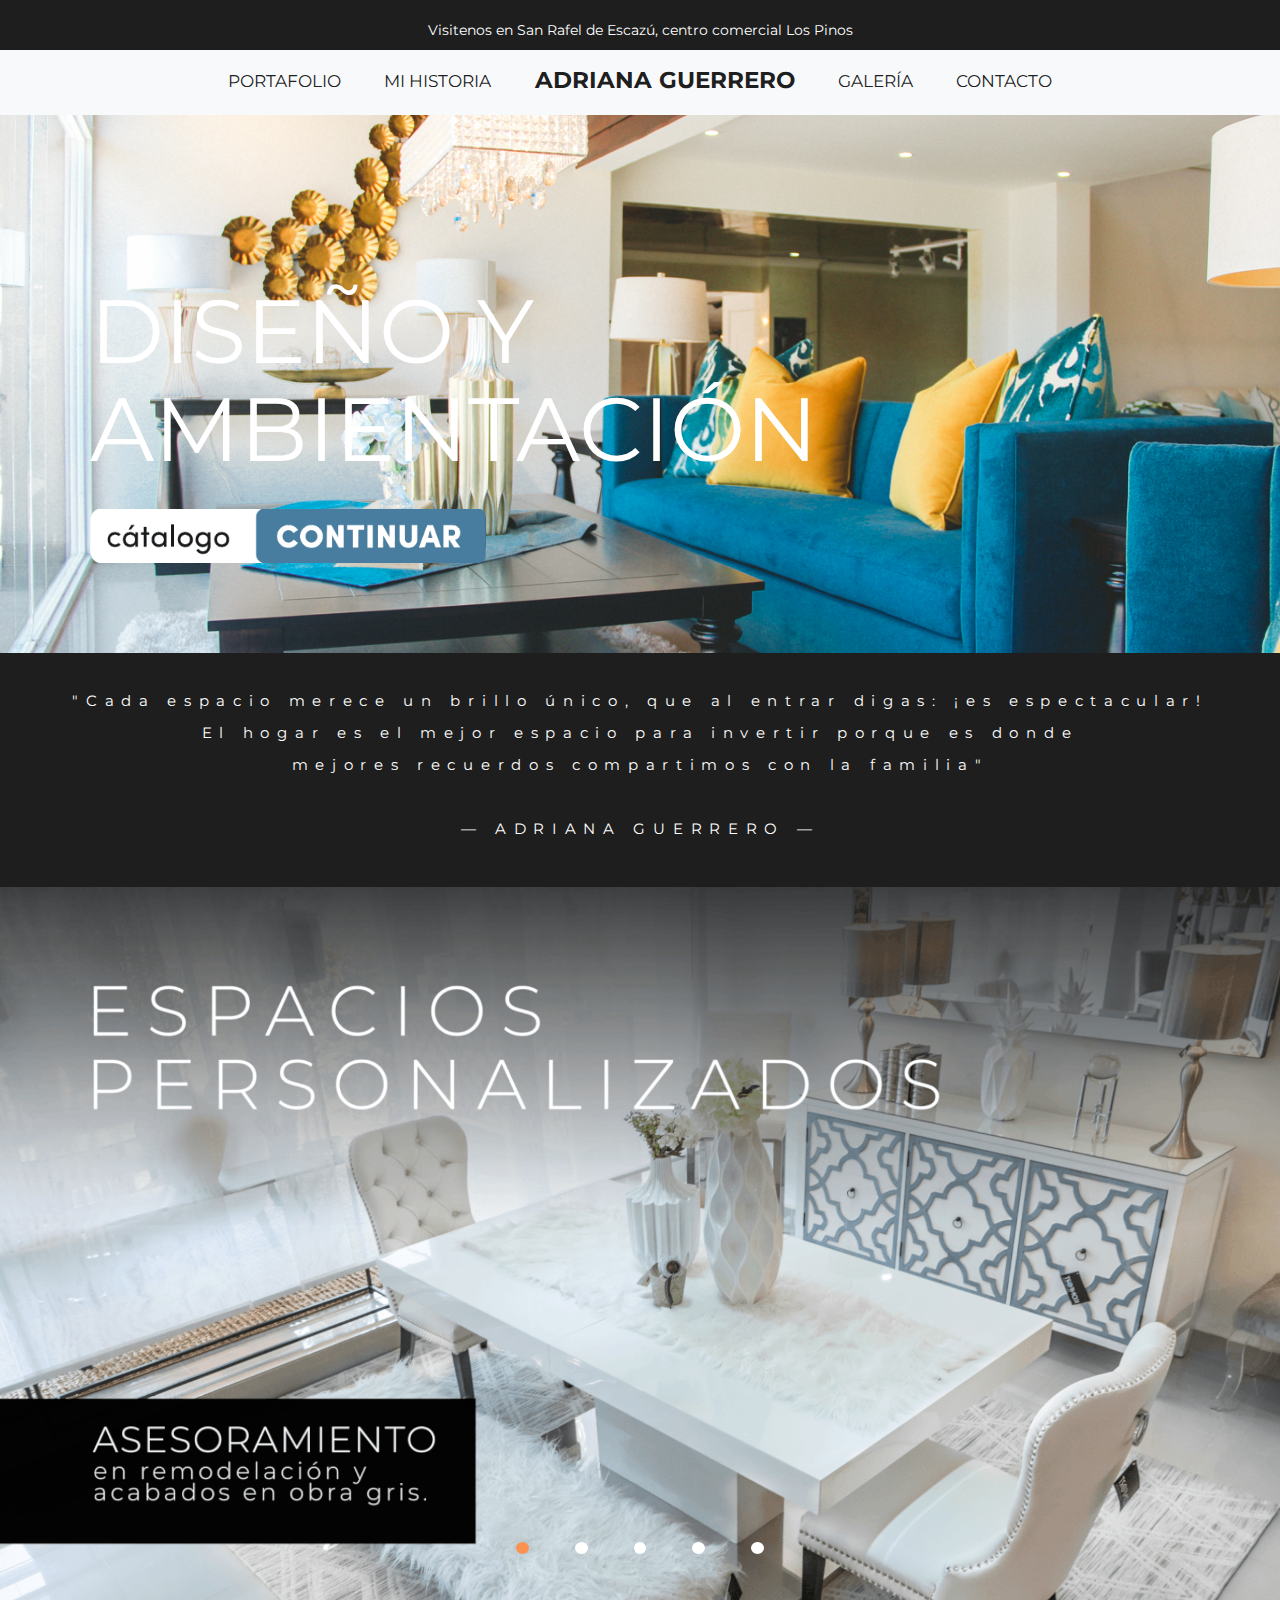
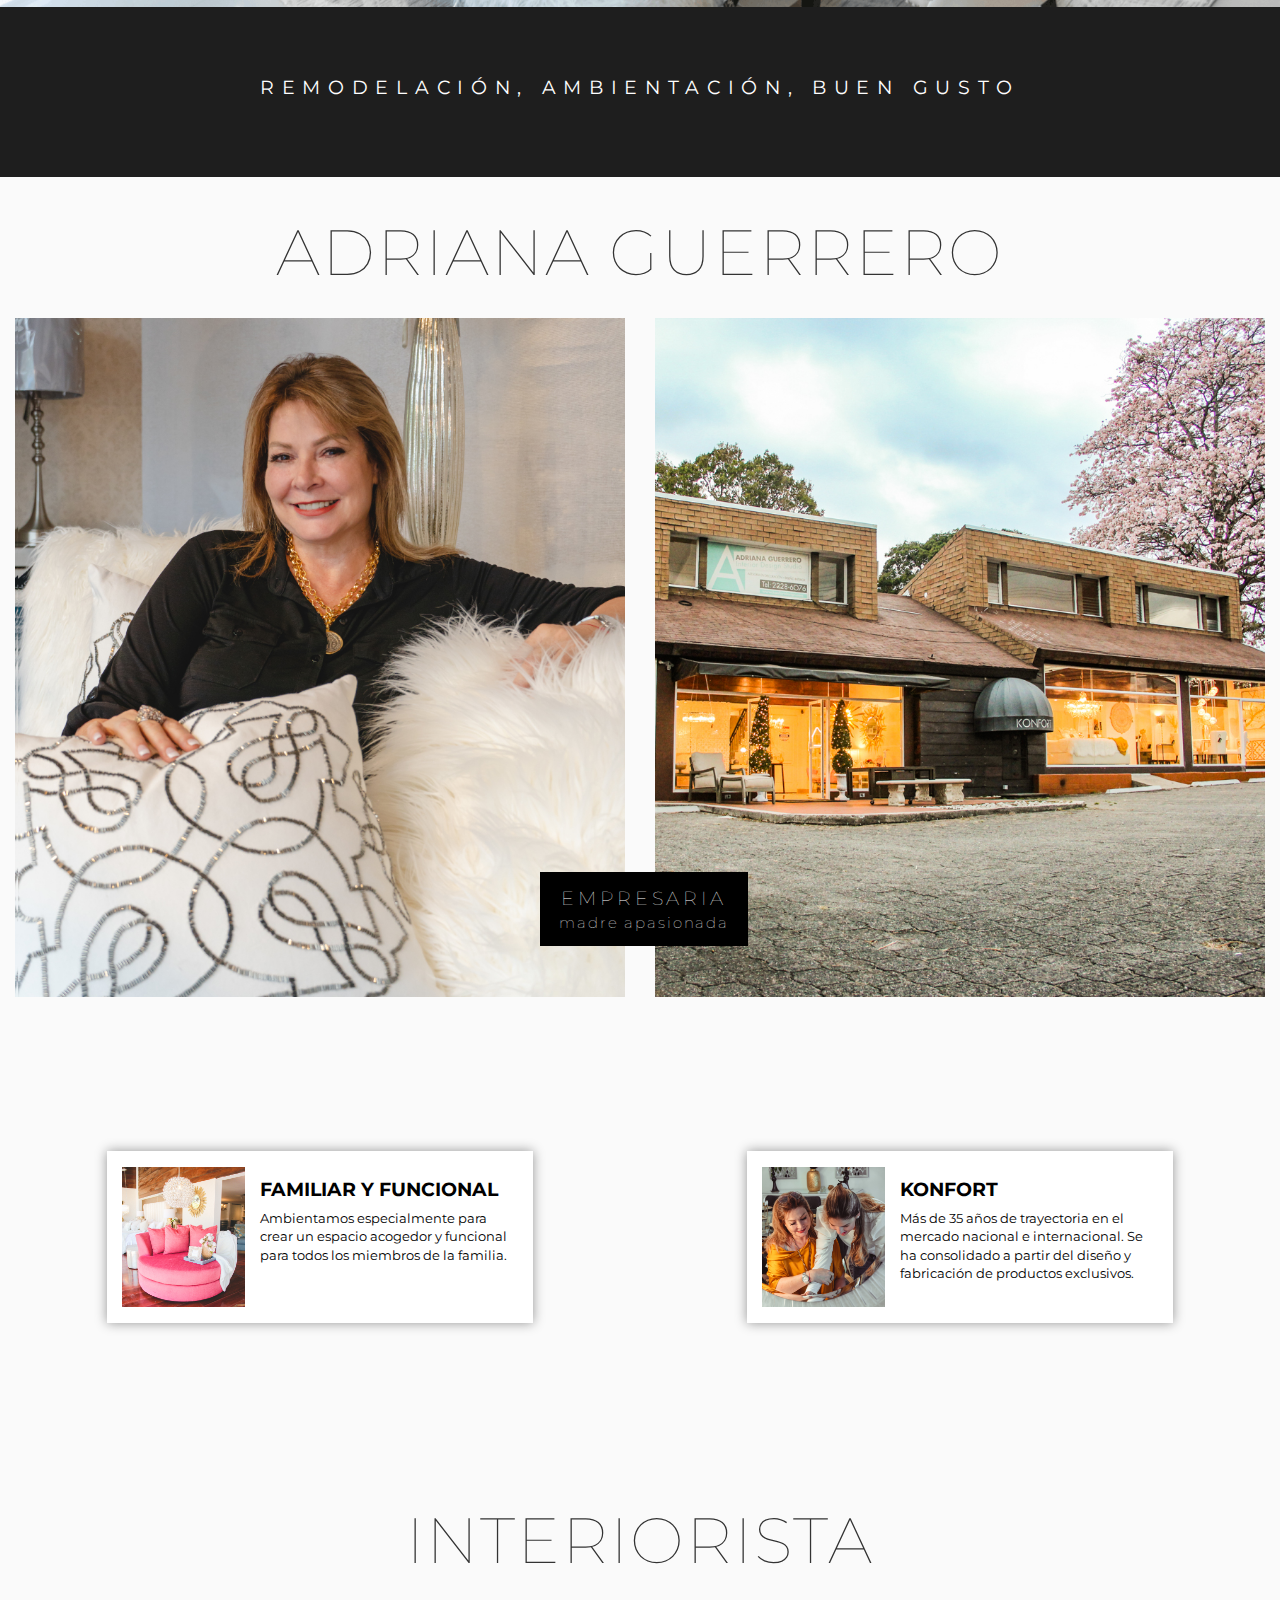
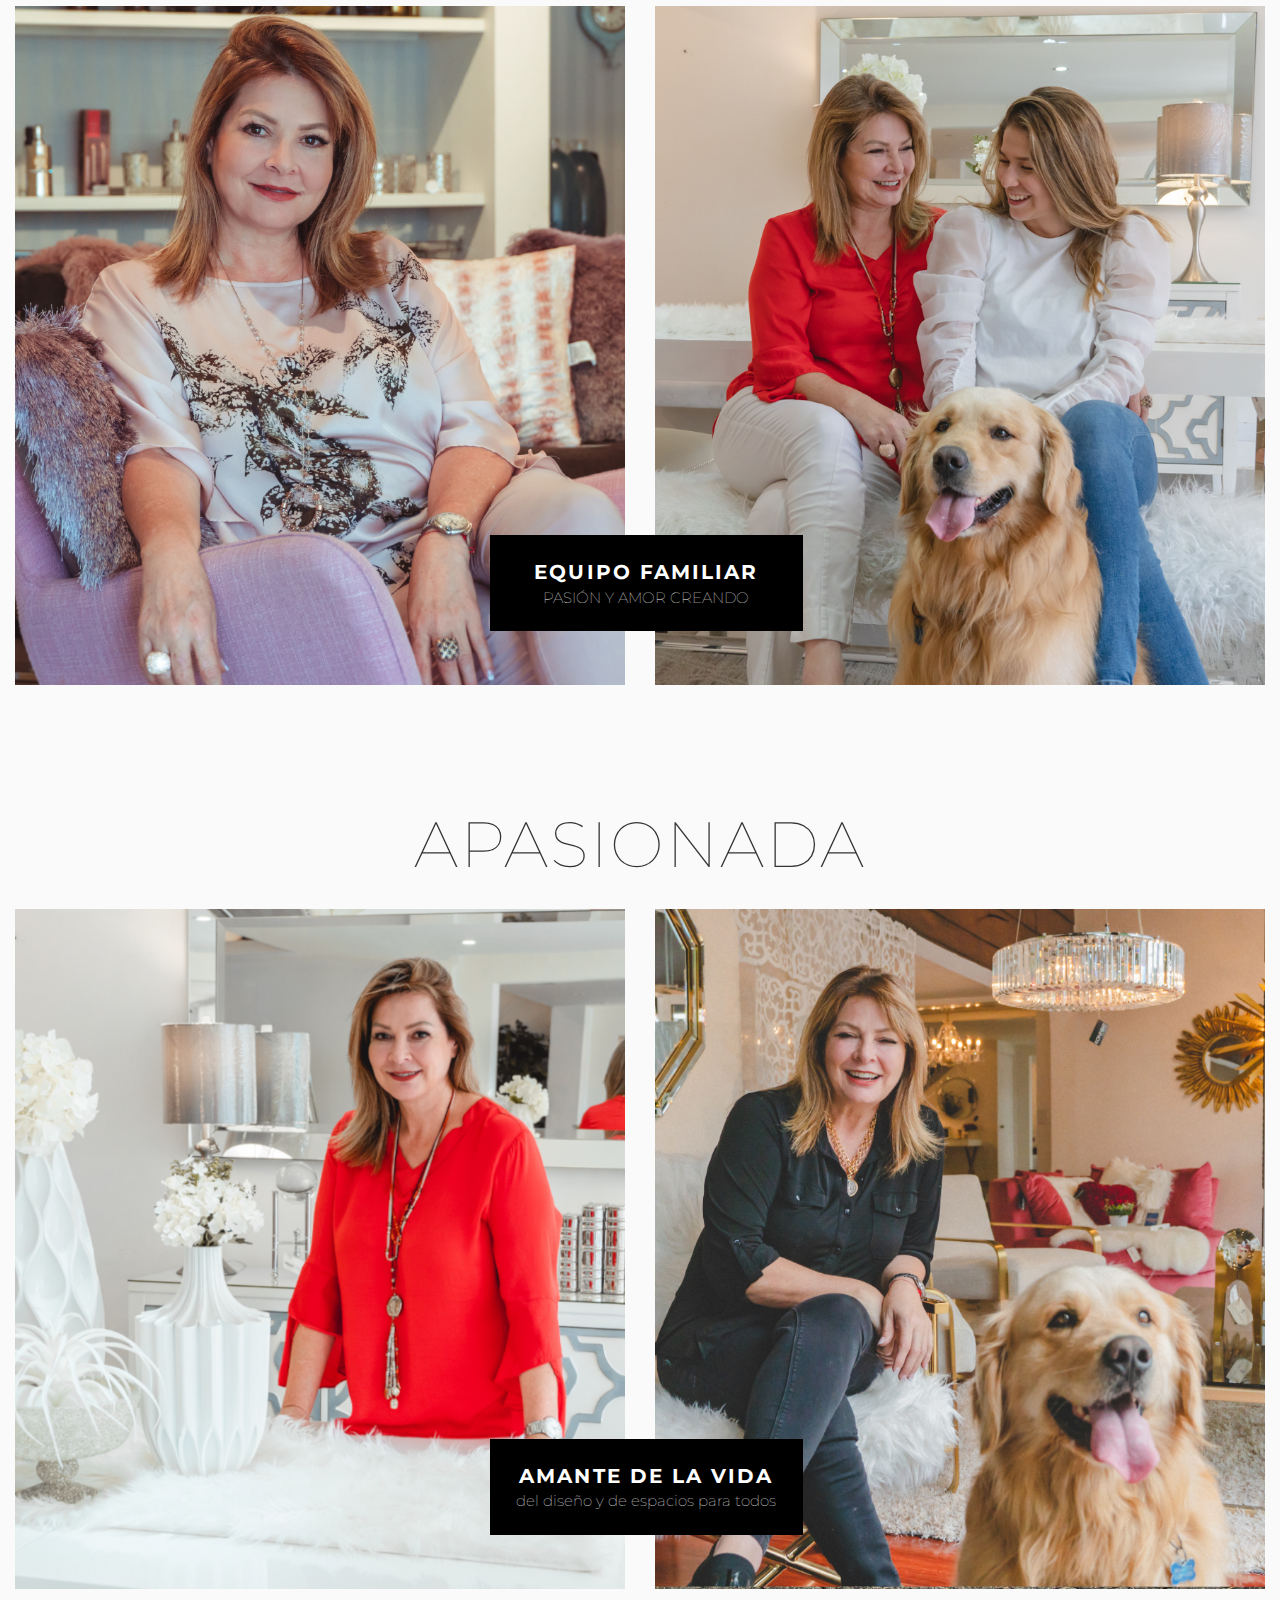
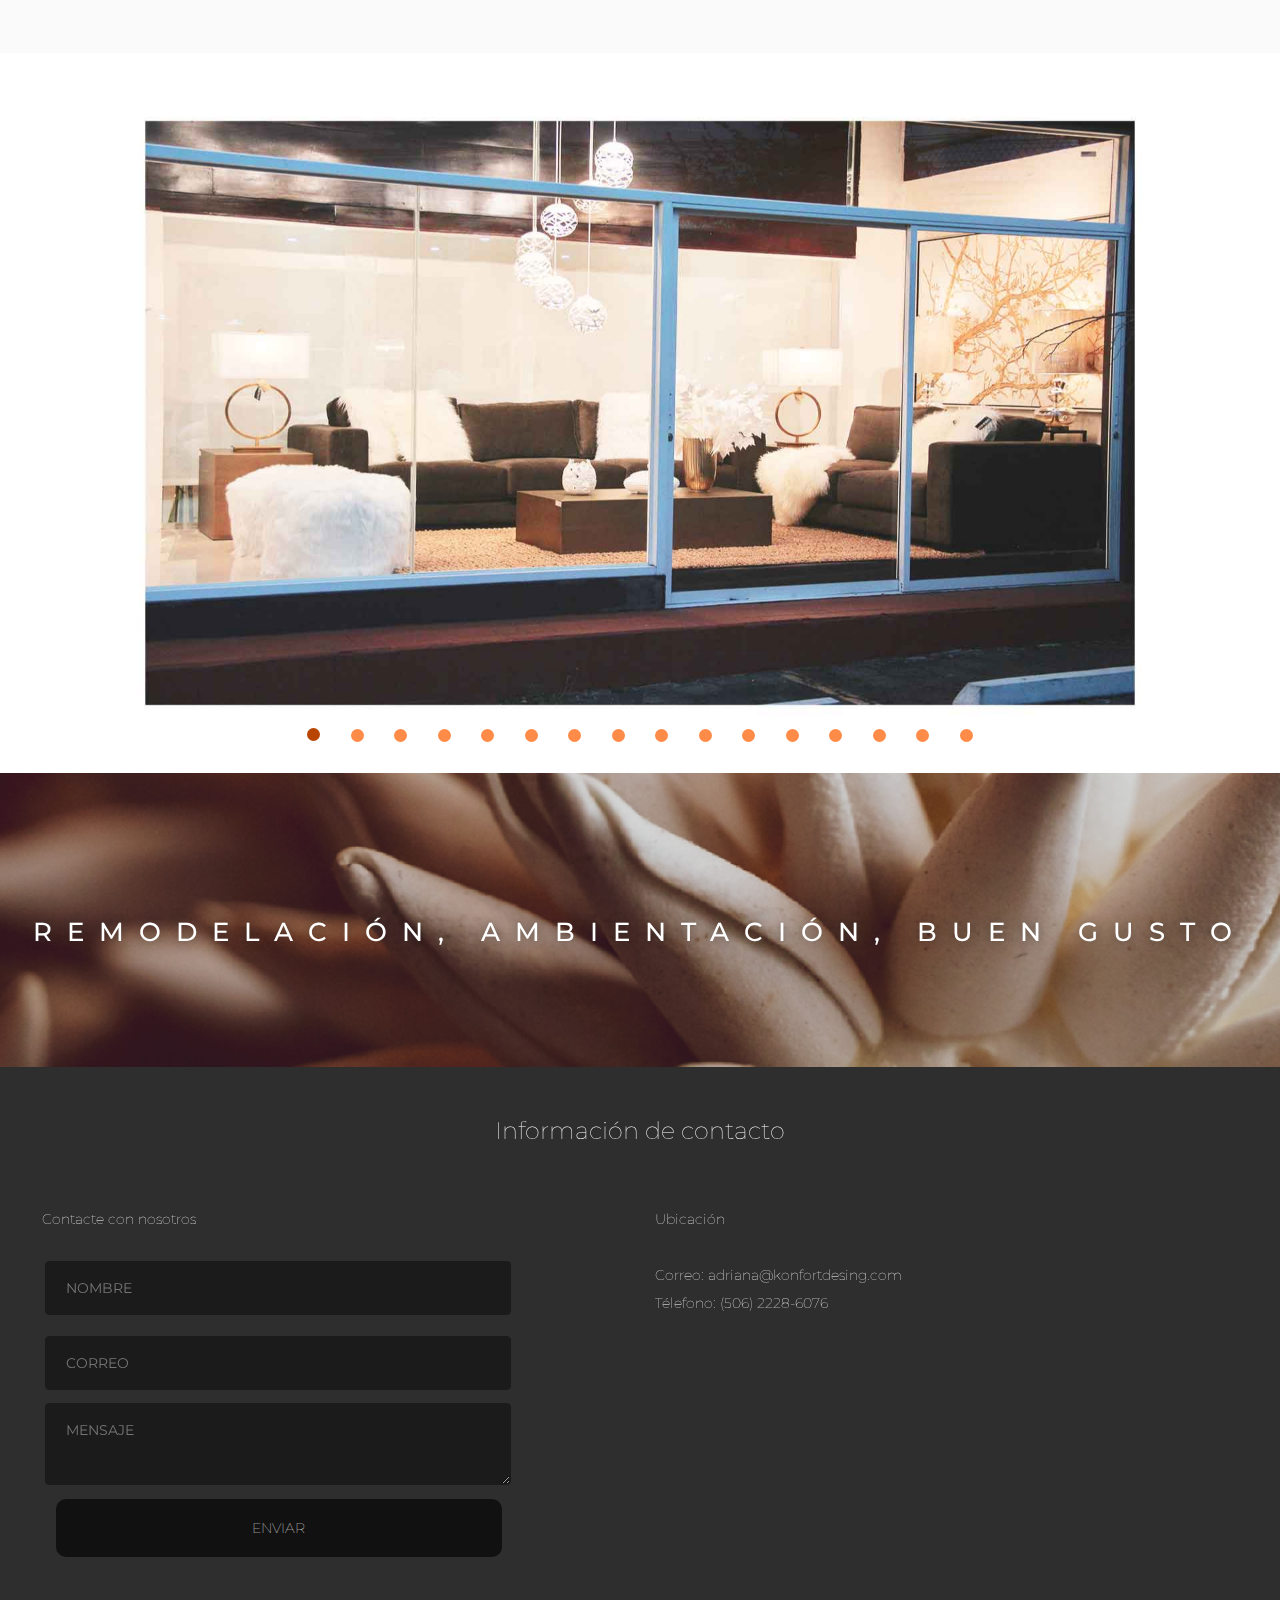
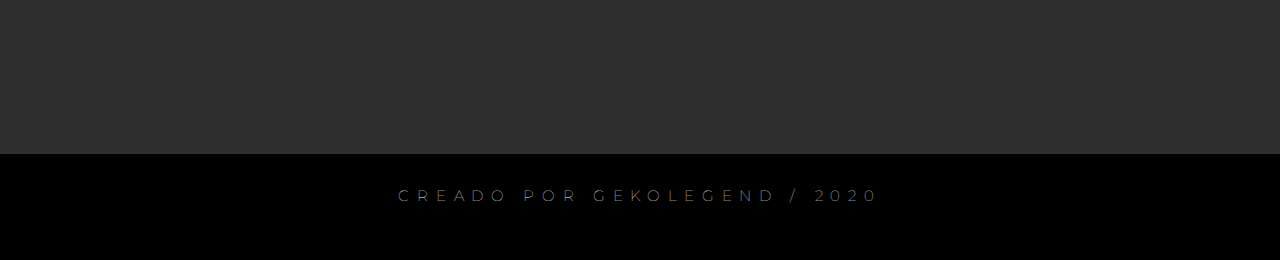
==== commit e1073ceb: "9" ====
--- a/index.html
+++ b/index.html
@@ -331,7 +331,7 @@
                 <label class="col-md-10">
                   <textarea name="message" placeholder="MENSAJE"></textarea>
                 </label>
-                <button class="col-sm-11 col-md-10 enviar" type="submit">ENVIAR</button>
+                <button class="col-sm-11 col-md-9 enviar" type="submit">ENVIAR</button>
               </form>
             </dd>
             <br>
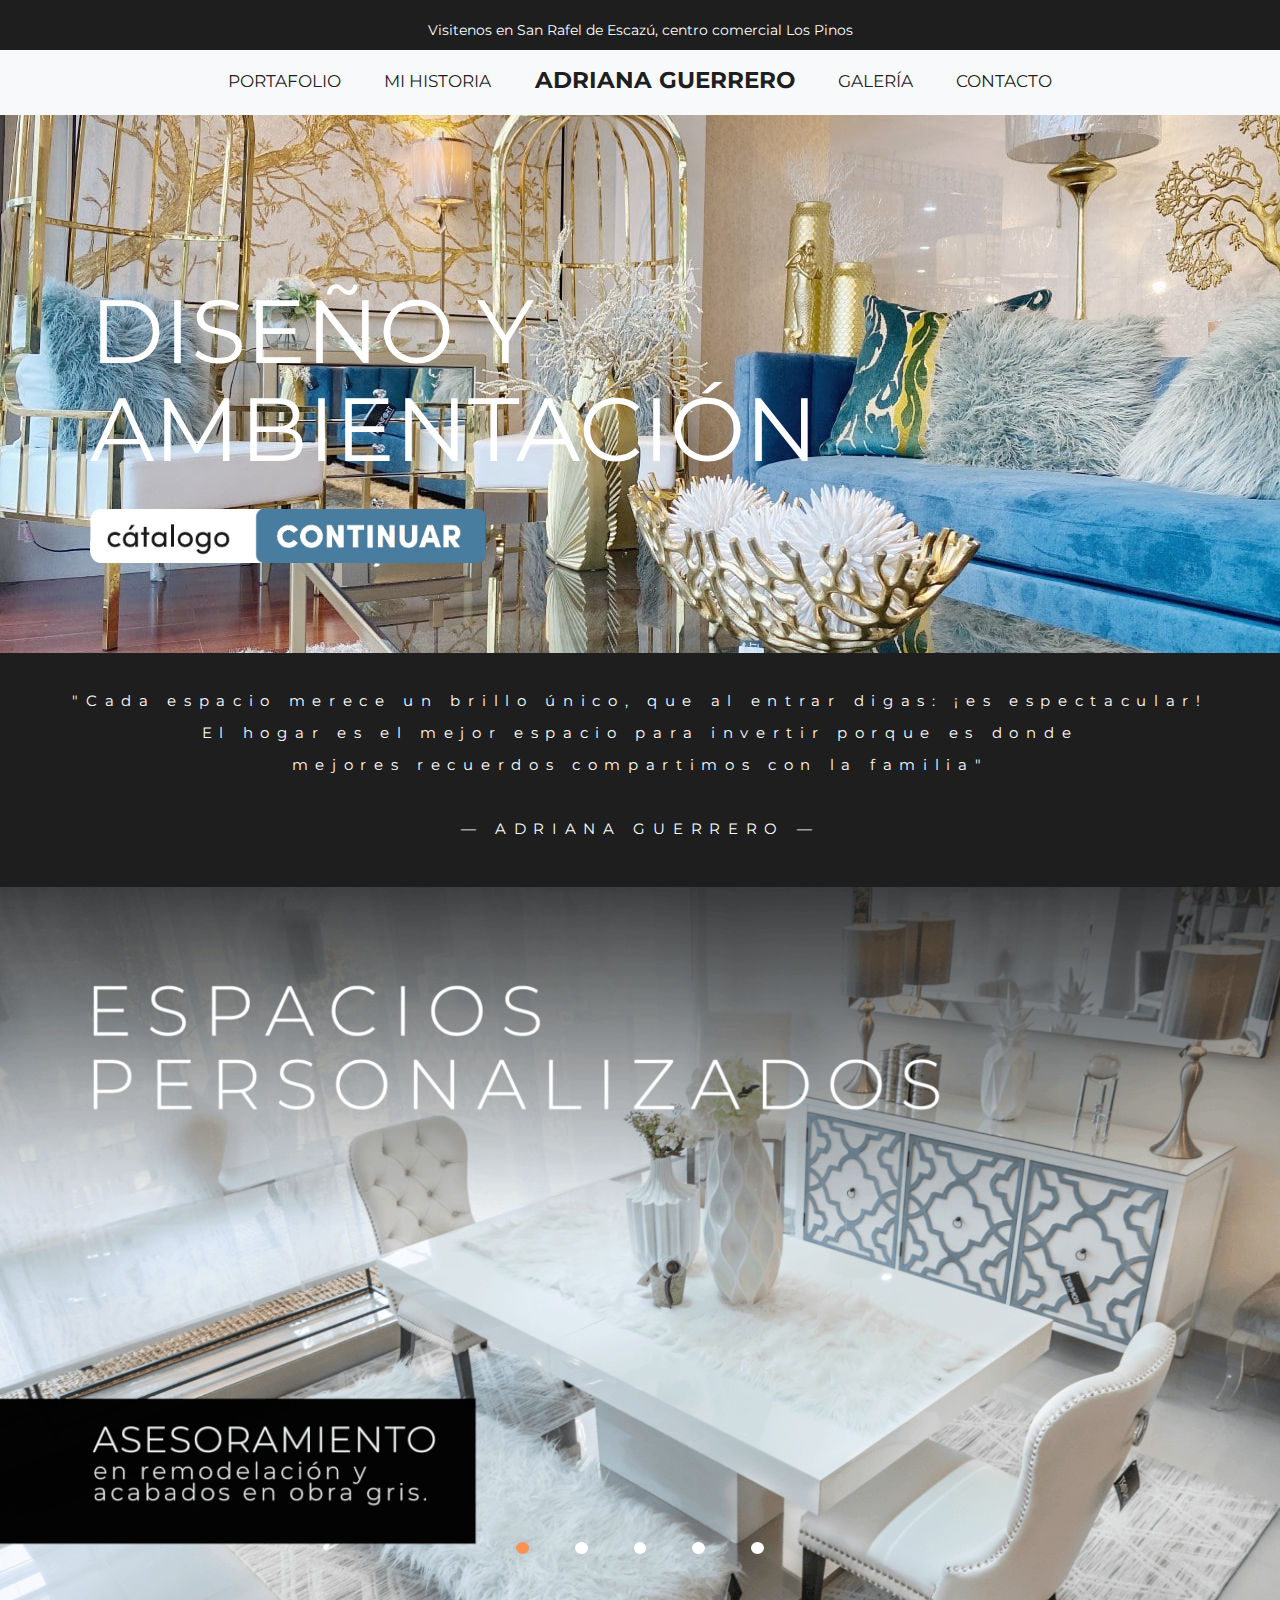
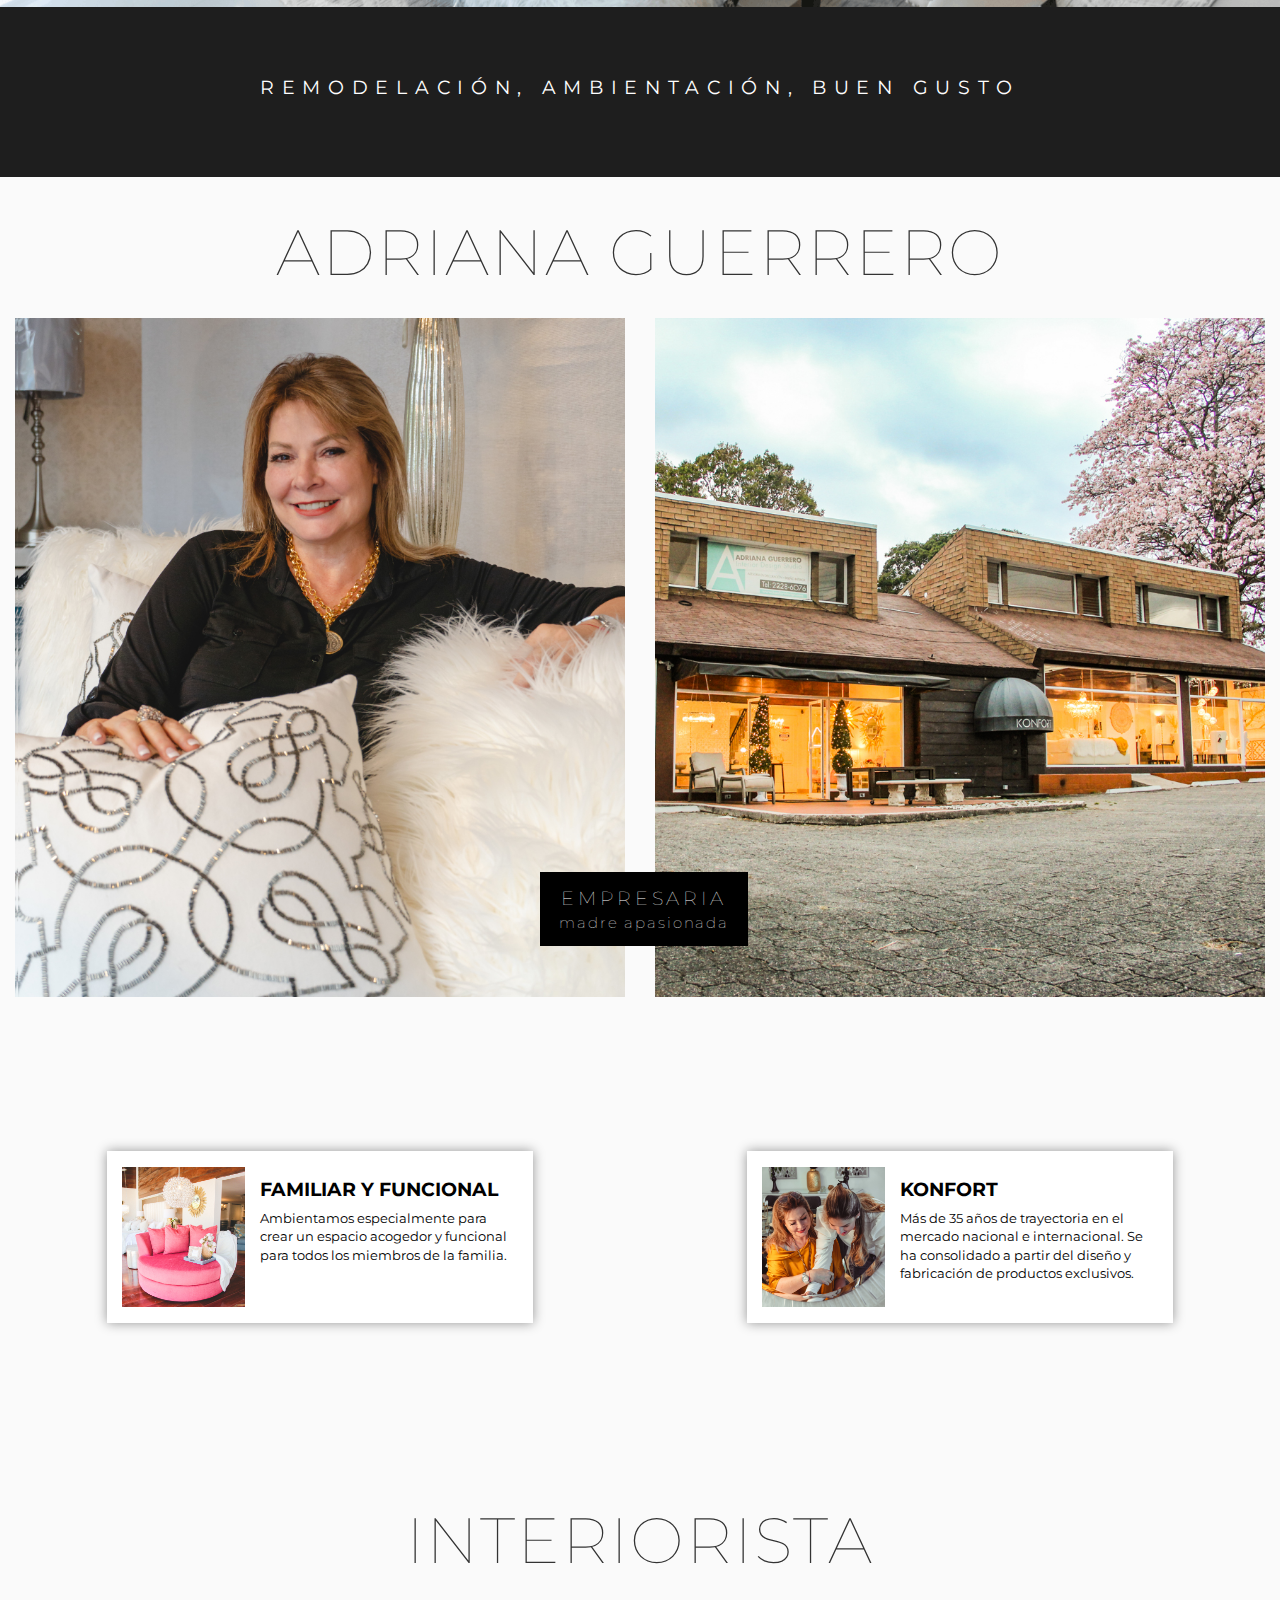
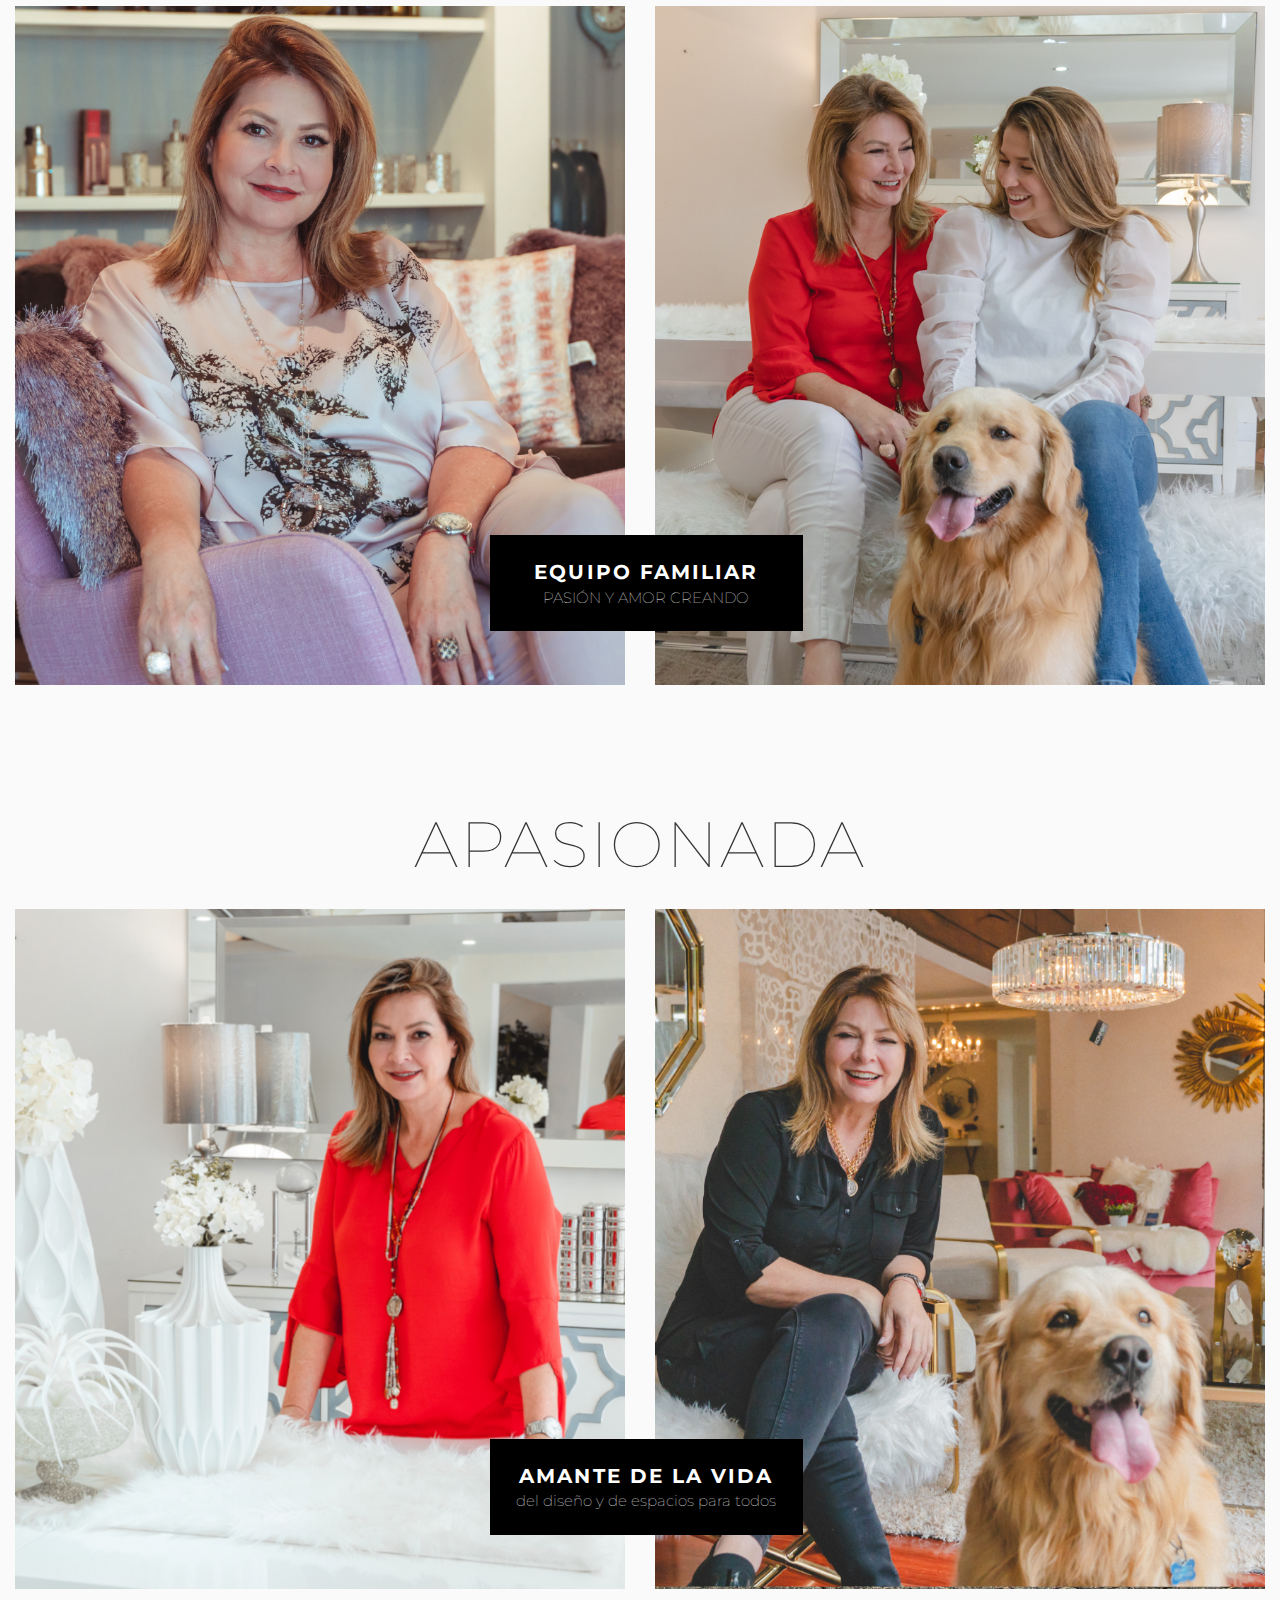
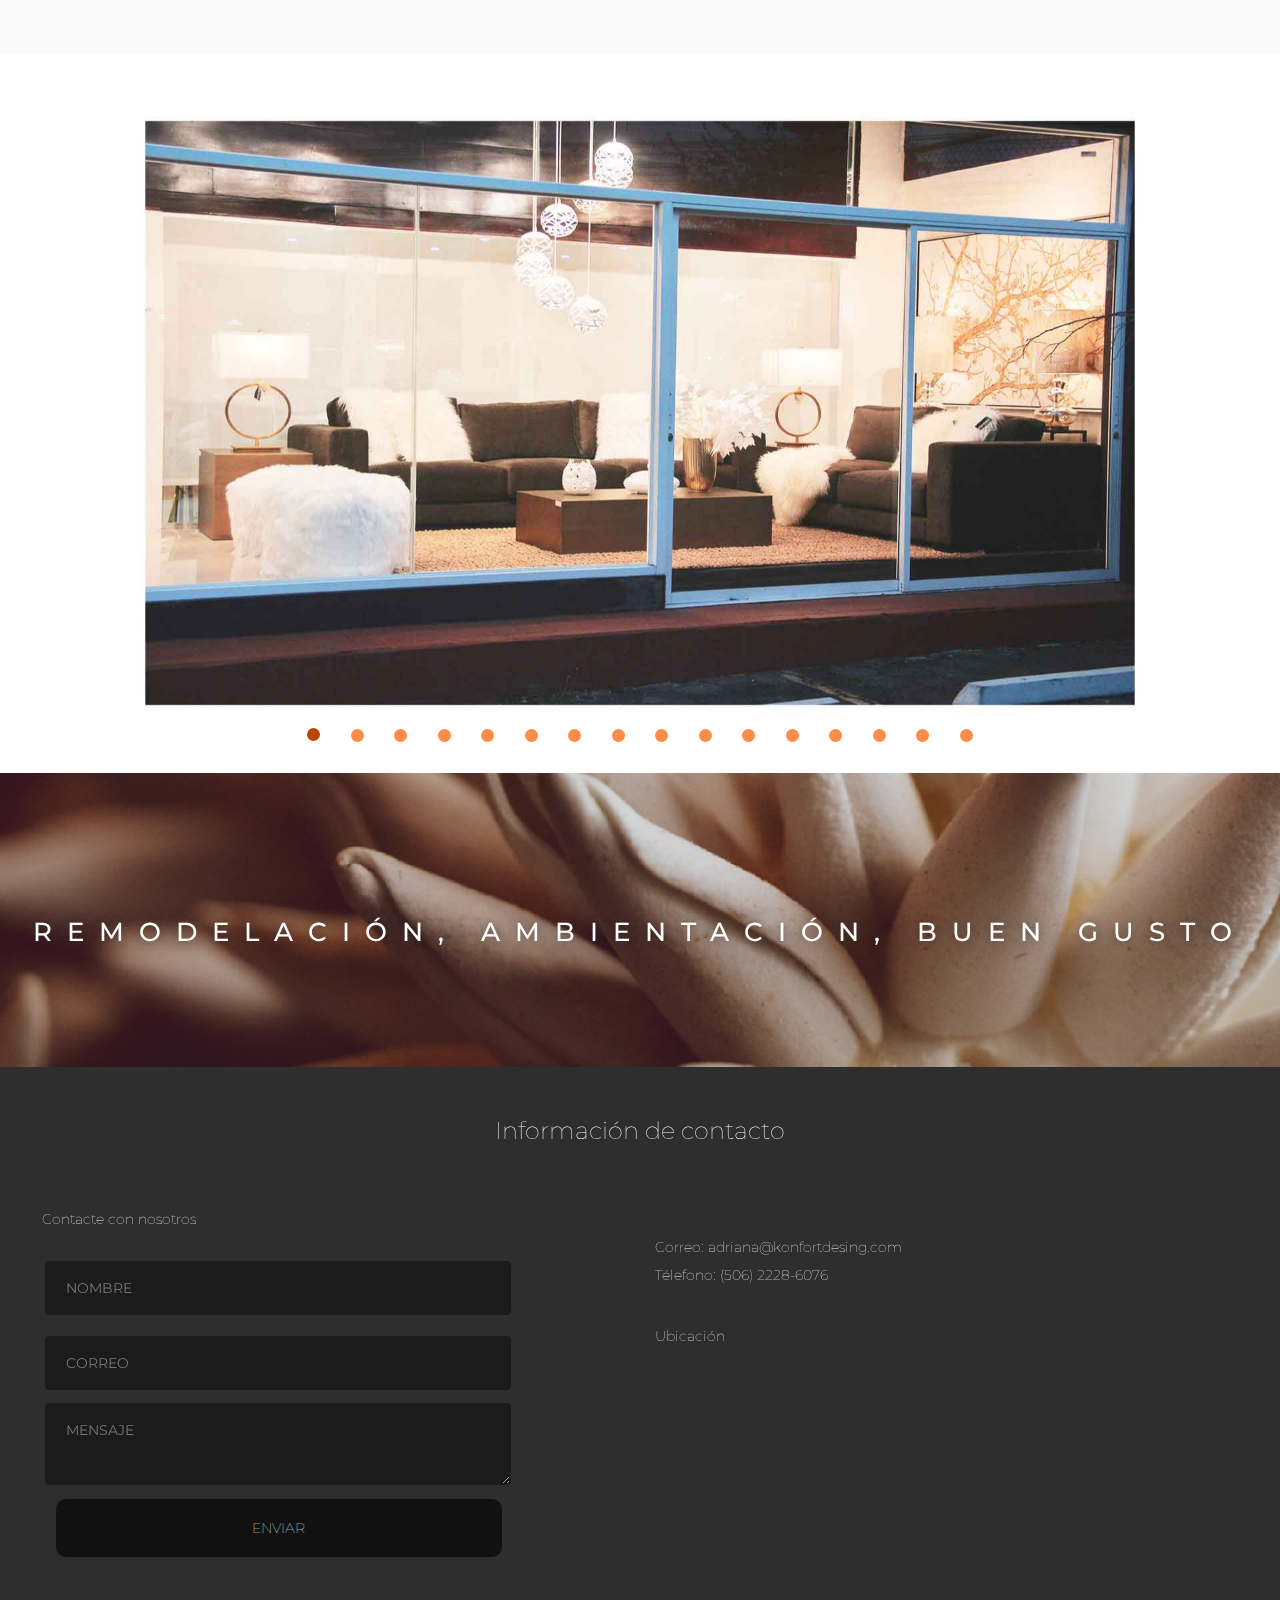
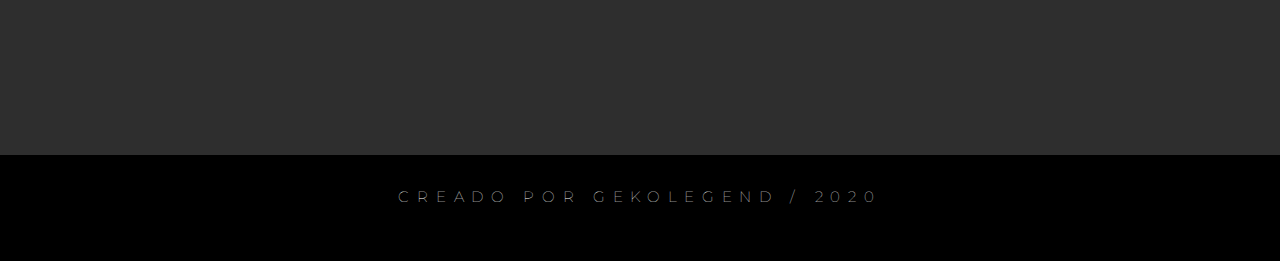
==== commit 7d8b104d: "Ubicación" ====
--- a/index.html
+++ b/index.html
@@ -15,6 +15,7 @@
   <script src="https://maxcdn.bootstrapcdn.com/bootstrap/3.4.1/js/bootstrap.min.js"></script>
   <link href="https://fonts.googleapis.com/css2?family=Montserrat:ital,wght@0,100;0,200;0,300;0,400;0,500;0,600;0,700;0,800;0,900;1,100;1,200;1,300;1,400;1,500;1,600;1,700;1,800;1,900&display=swap" rel="stylesheet">
   <meta name="viewport" content="width=device-width, initial-scale=1.0">
+  <link rel="icon" type="image/png" href="img/ico.png">
 </head>
 <header>
 </header>
@@ -23,7 +24,7 @@
     <br>
     <p>Visitenos en San Rafel de Escazú, centro comercial Los Pinos</p>
   </div>
-  <nav class="navbar navbar-expand-sm navbar-light bg-light main-nav justify-content-end navbar-inverse" data-spy="affix" data-offset-top="20">
+  <nav class="navbar navbar-expand-sm navbar-light bg-light main-nav justify-content-end navbar-inverse" data-spy="affix" data-offset-top="8">
     <button class="navbar-toggler" type="button" data-toggle="collapse" data-target="#navbarNav" aria-controls="navbarNav" aria-expanded="false" aria-label="Toggle navigation">
       <span class="navbar-toggler-icon"></span>
     </button>
@@ -340,9 +341,6 @@
         </div>
         <div class="col-md-6">
           <dl>
-            <dt>
-              Ubicación
-            </dt>
             <dd>
               <br>
               Correo: adriana@konfortdesing.com
@@ -350,6 +348,9 @@
               Télefono: (506) 2228-6076
               <br>
               <br>
+            <dt>
+              Ubicación
+            </dt>
               <iframe src="https://www.google.com/maps/embed?pb=!1m18!1m12!1m3!1d15720.07152171749!2d-84.14644228084457!3d9.932468572539923!2m3!1f0!2f0!3f0!3m2!1i1024!2i768!4f13.1!3m3!1m2!1s0x8fa0fc7bbae164a1%3A0x5c99e2916953e7a1!2sKonfort%20Escaz%C3%BA!5e0!3m2!1ses!2scr!4v1593117595654!5m2!1ses!2scr" width="100%" height="300" frameborder="0" style="border:0;" allowfullscreen="" aria-hidden="false" tabindex="0"></iframe>
             </dd>
           </dl>
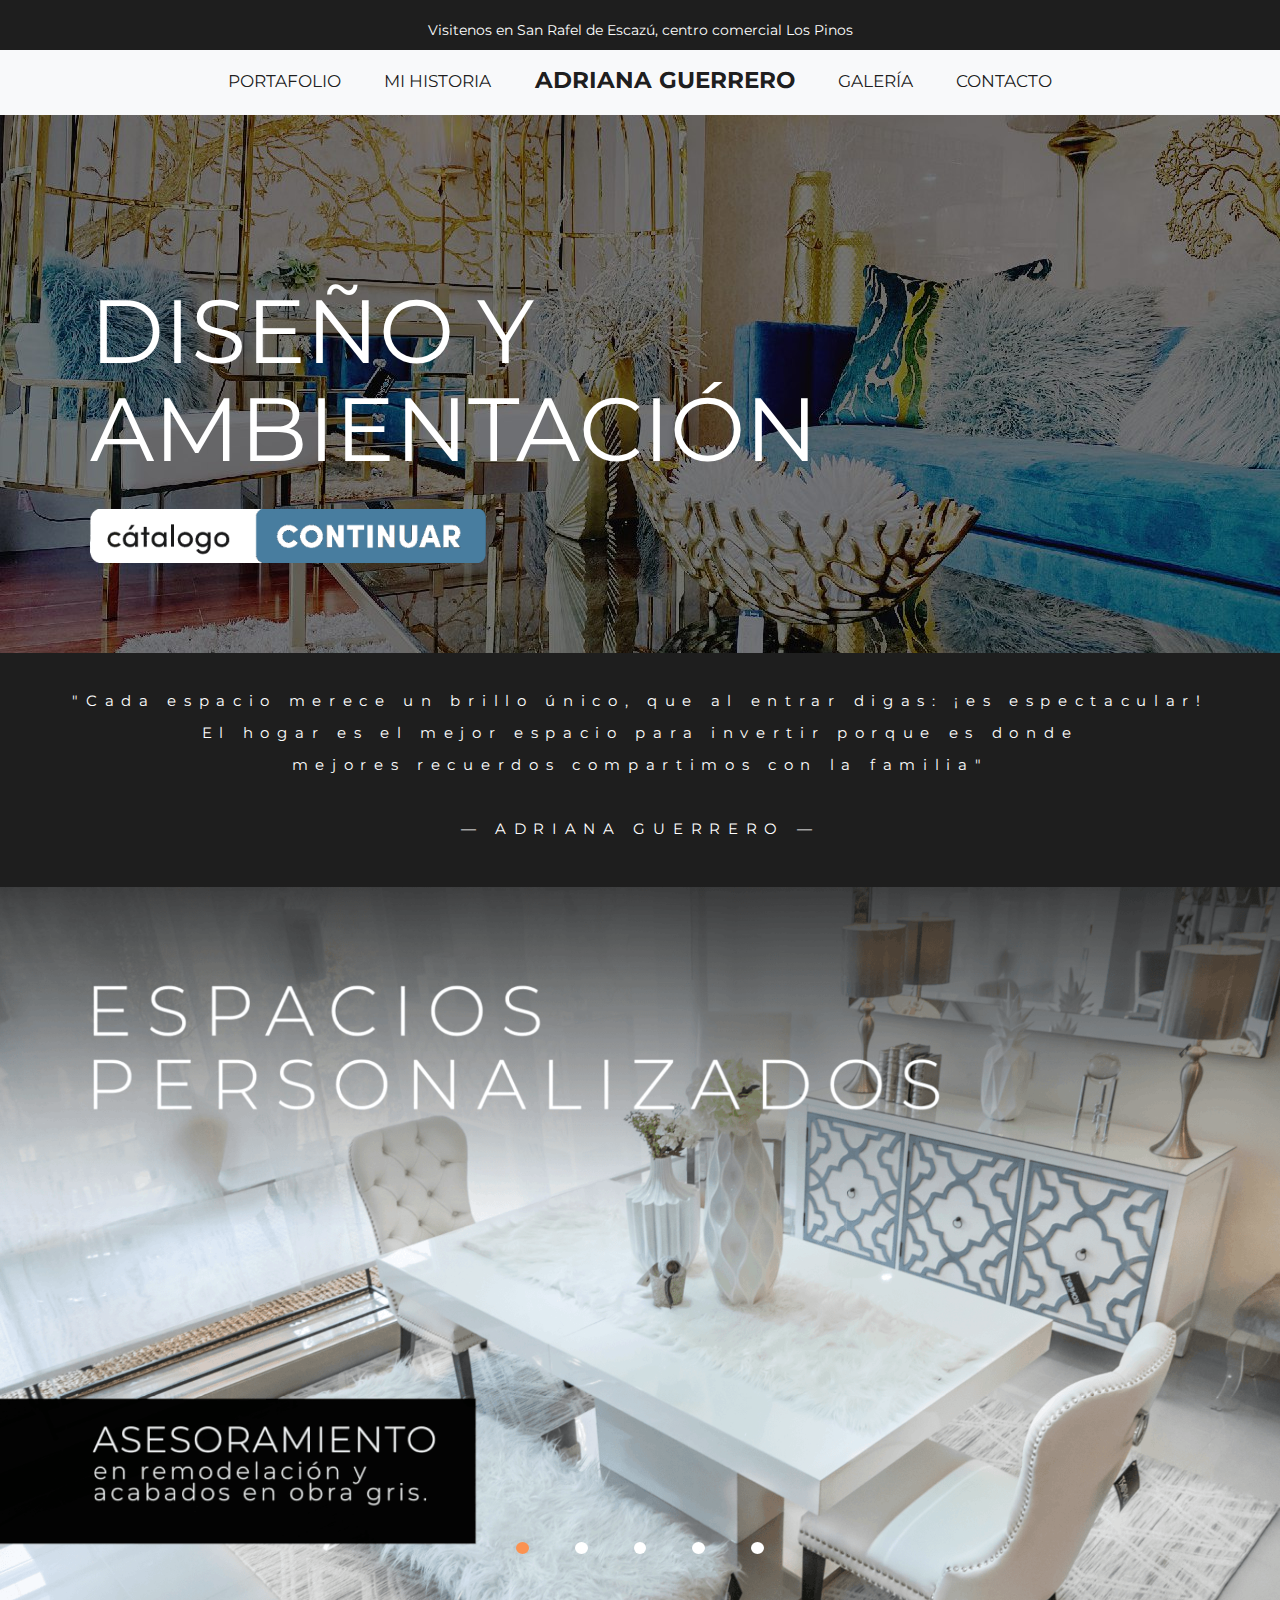
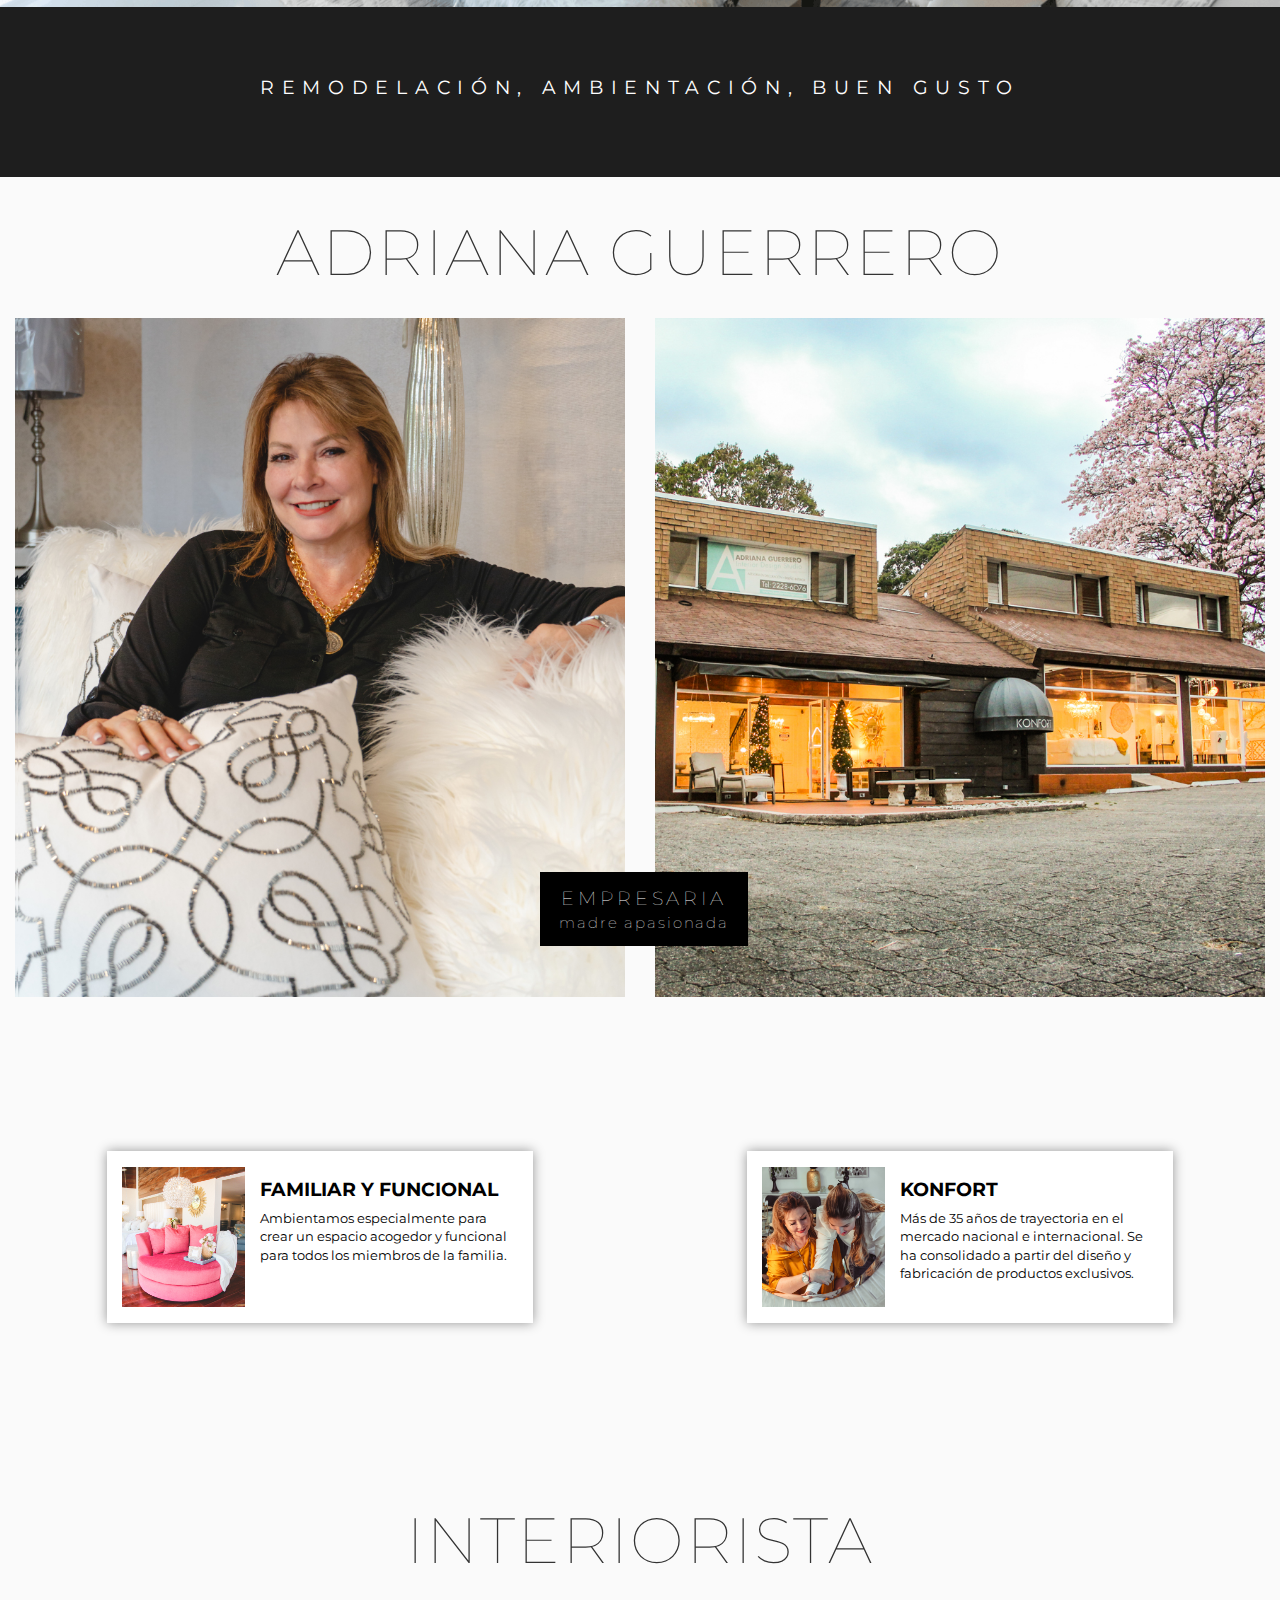
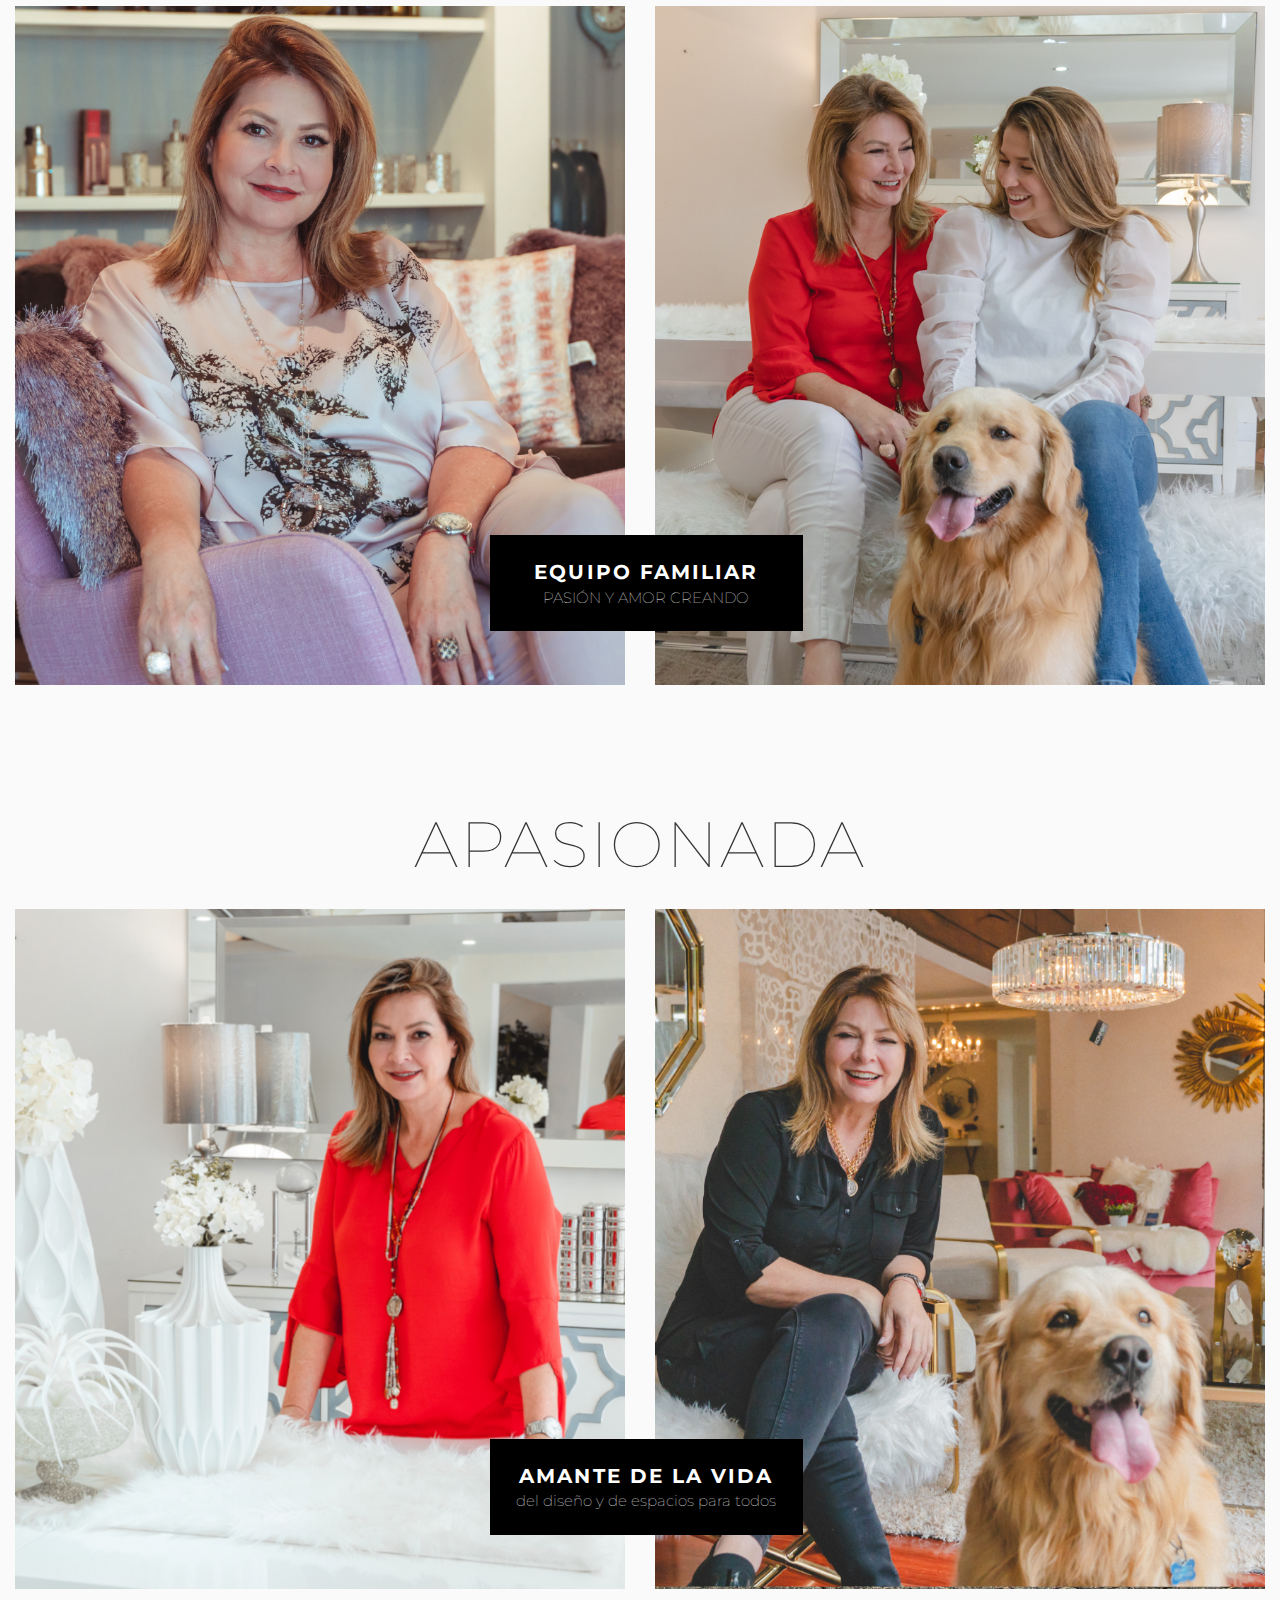
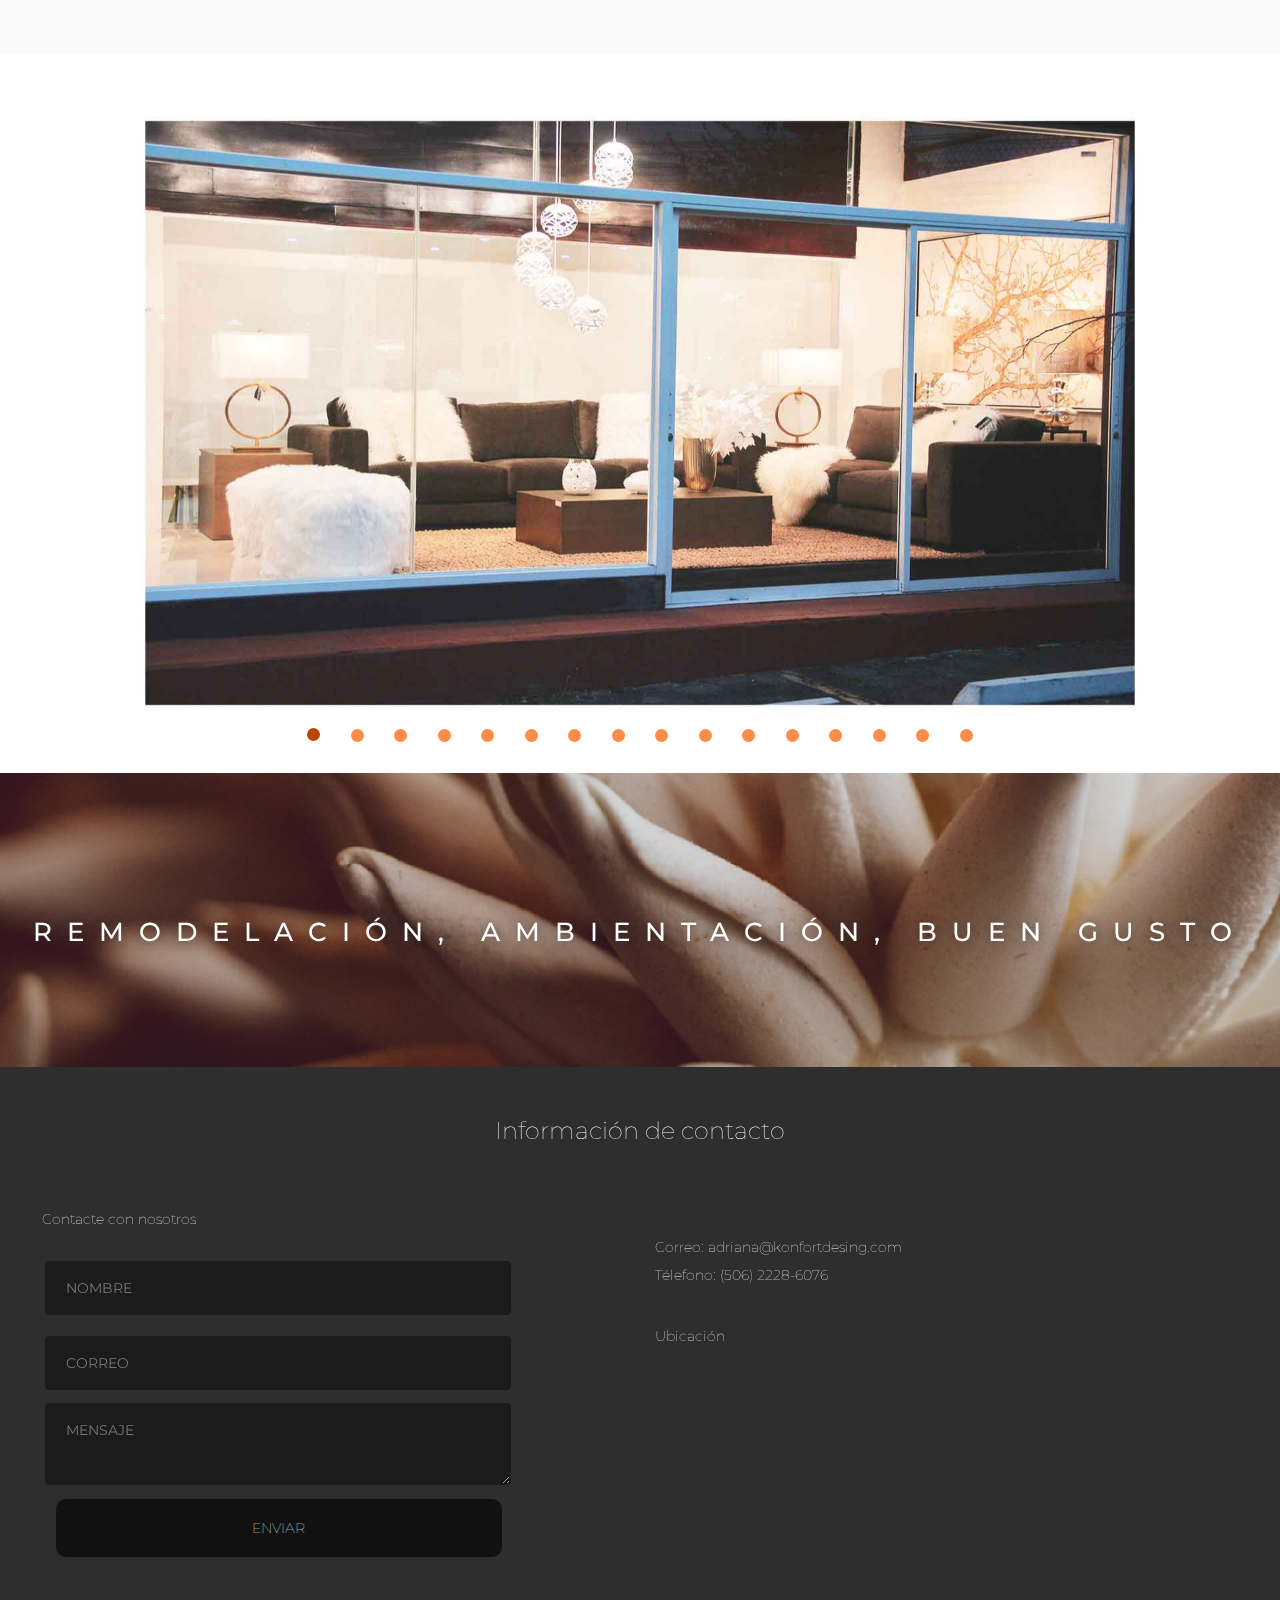
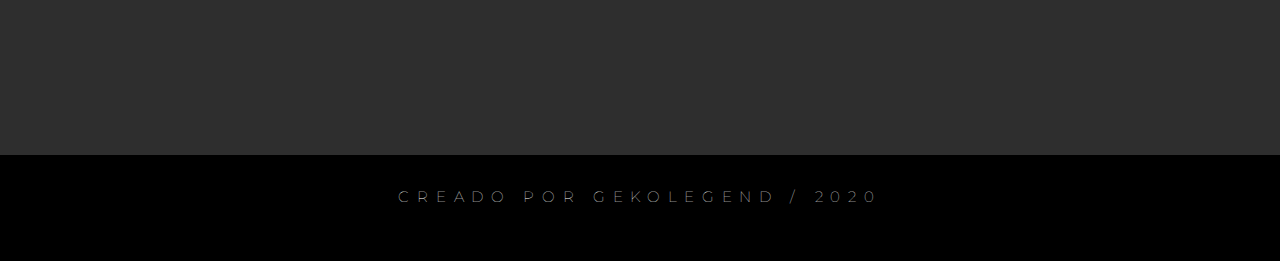
==== commit d8ee573f: "GUERRERO" ====
--- a/index.html
+++ b/index.html
@@ -2,7 +2,7 @@
 <html lang="esp" dir="ltr">
 <head>
   <meta charset="utf-8">
-  <title>KONFORT</title>
+  <title>ADRIANA GUERRERO</title>
   <link rel="stylesheet" href="css/style.css">
   <link rel="stylesheet" href="https://stackpath.bootstrapcdn.com/bootstrap/4.4.1/css/bootstrap.min.css">
   <script src="https://stackpath.bootstrapcdn.com/bootstrap/4.4.1/js/bootstrap.min.js"></script>
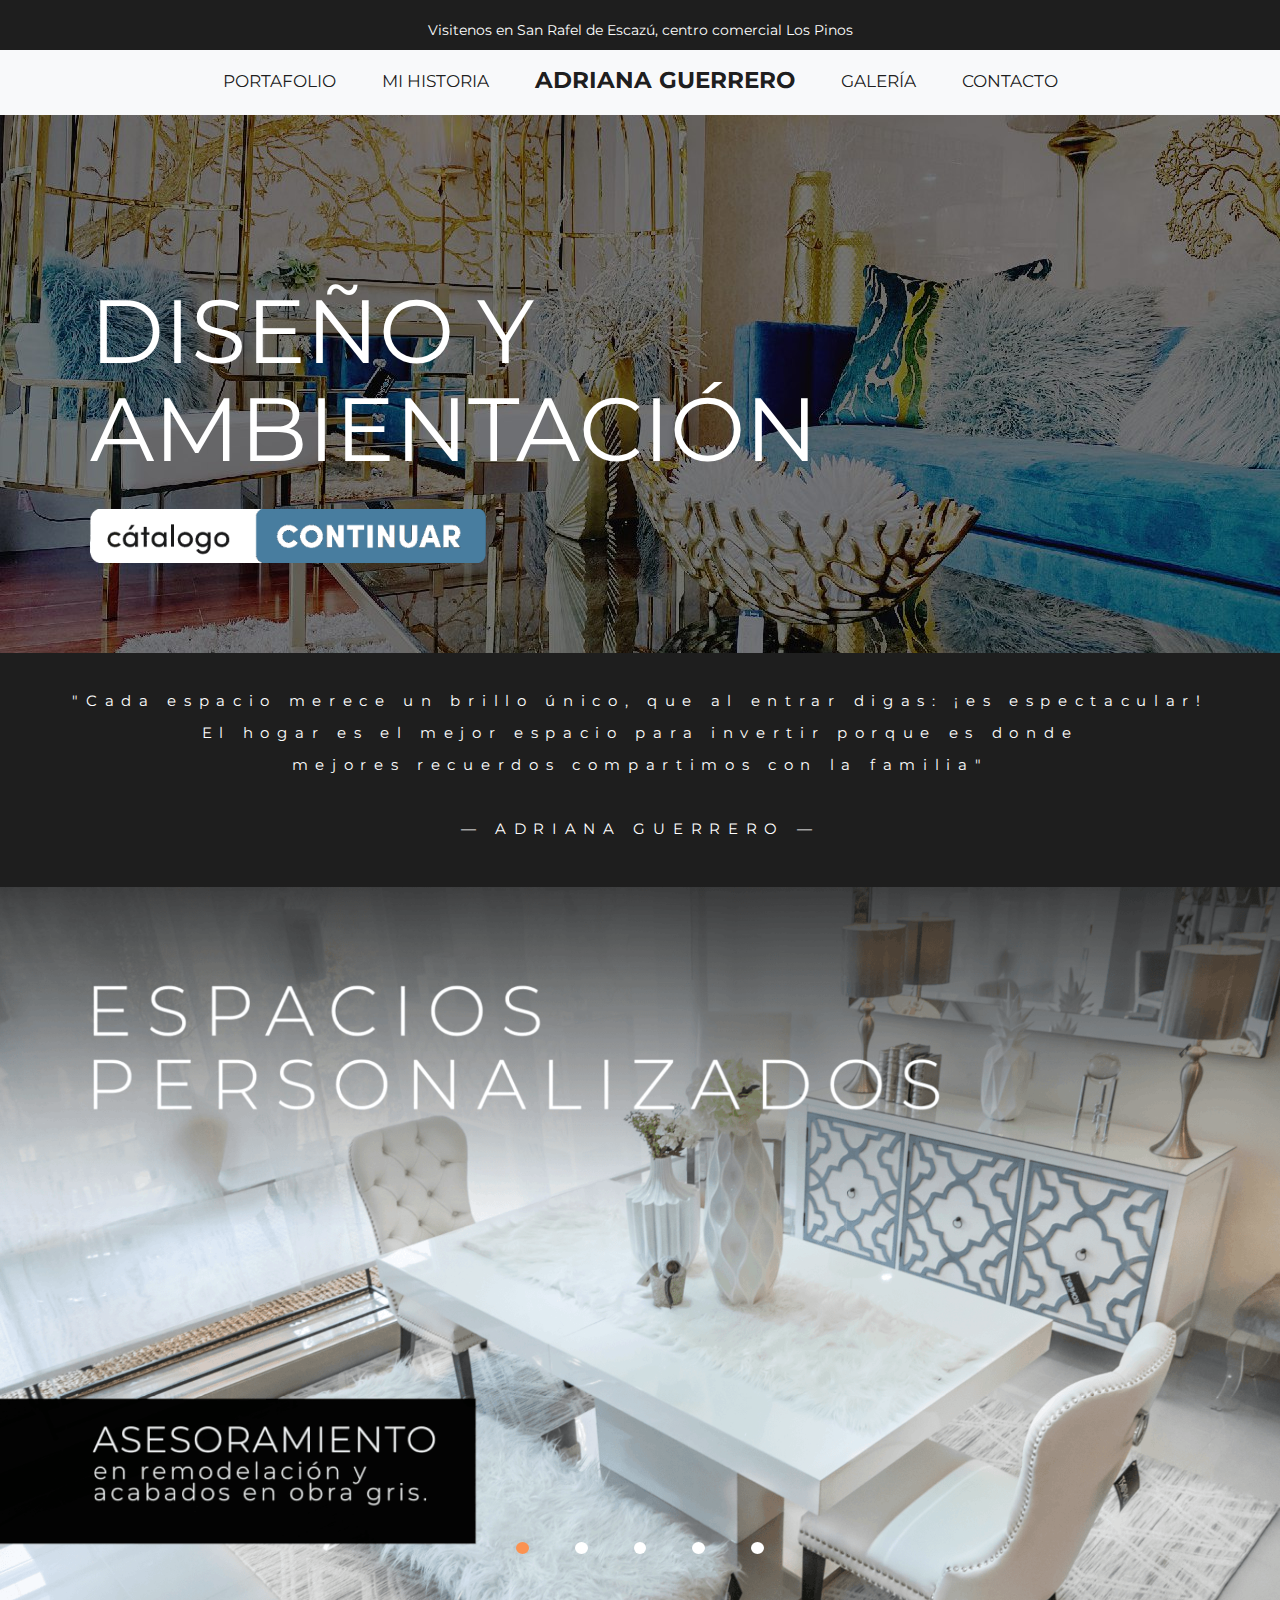
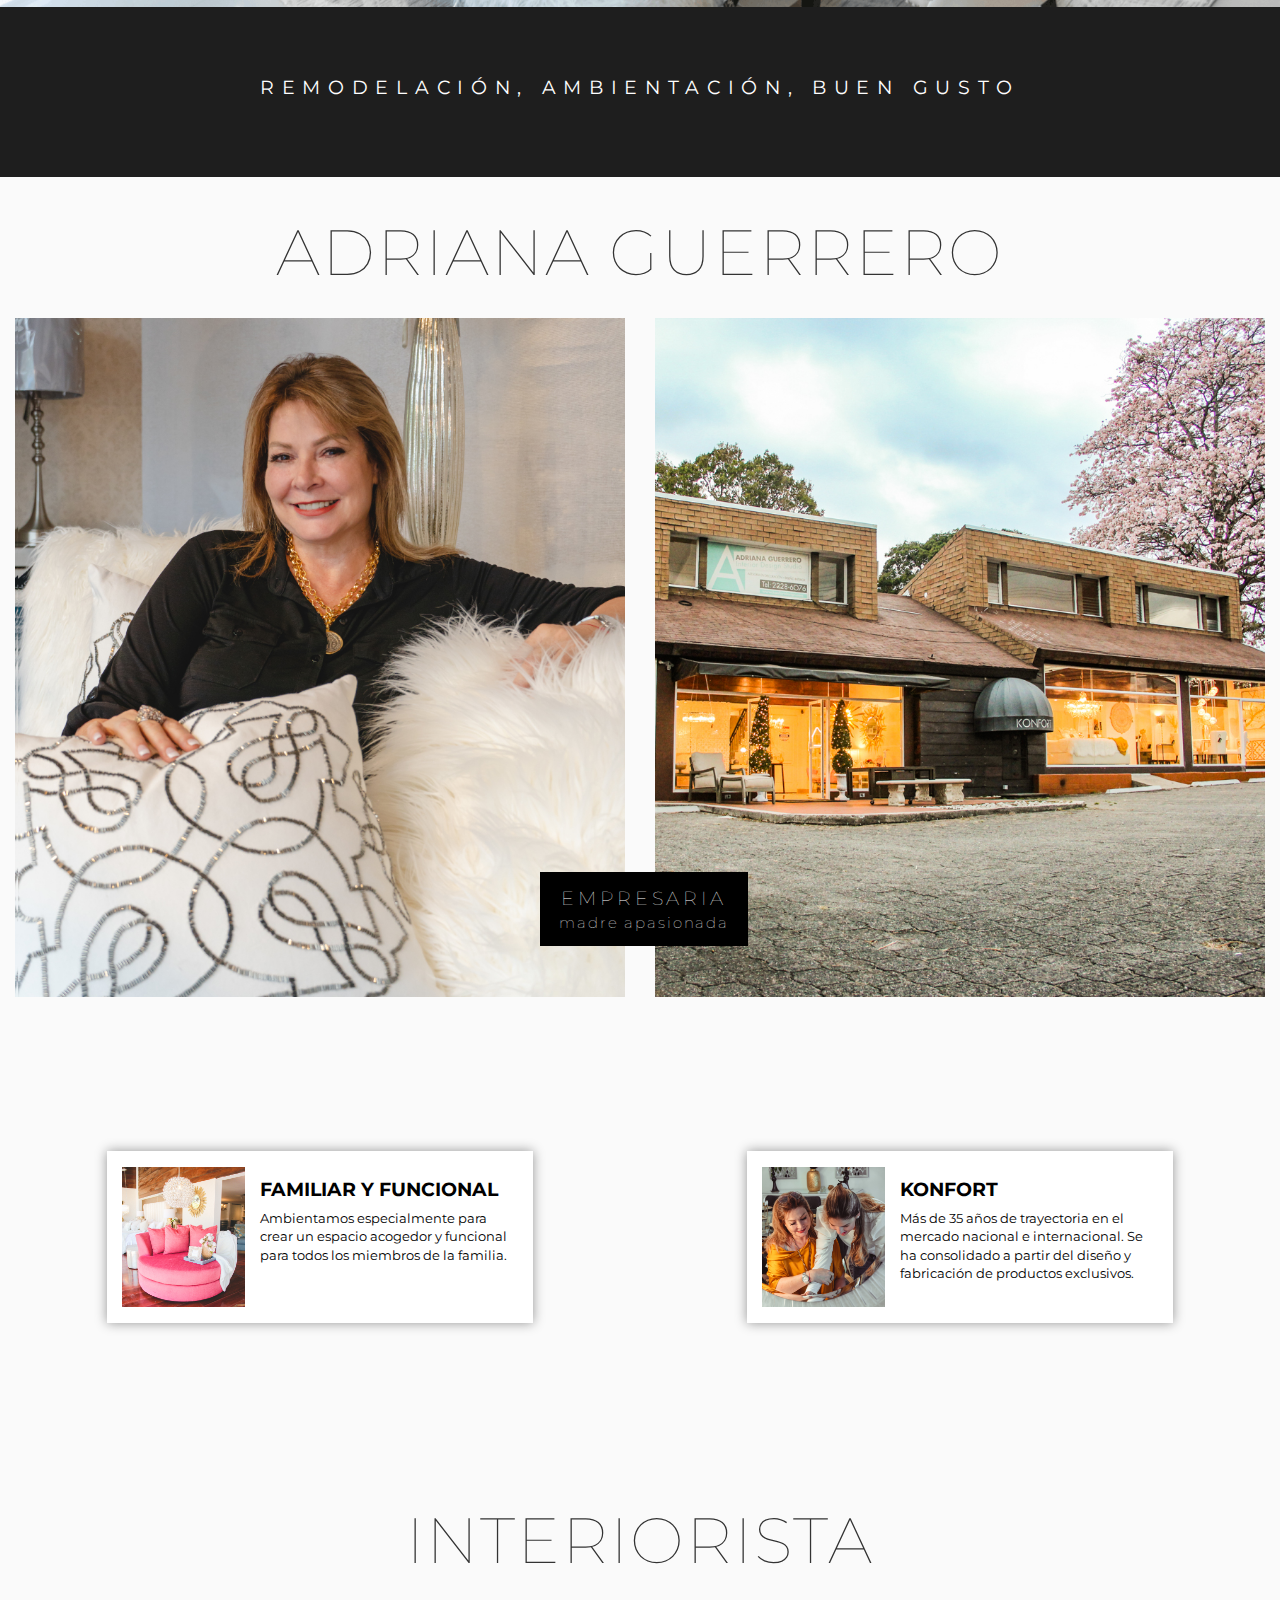
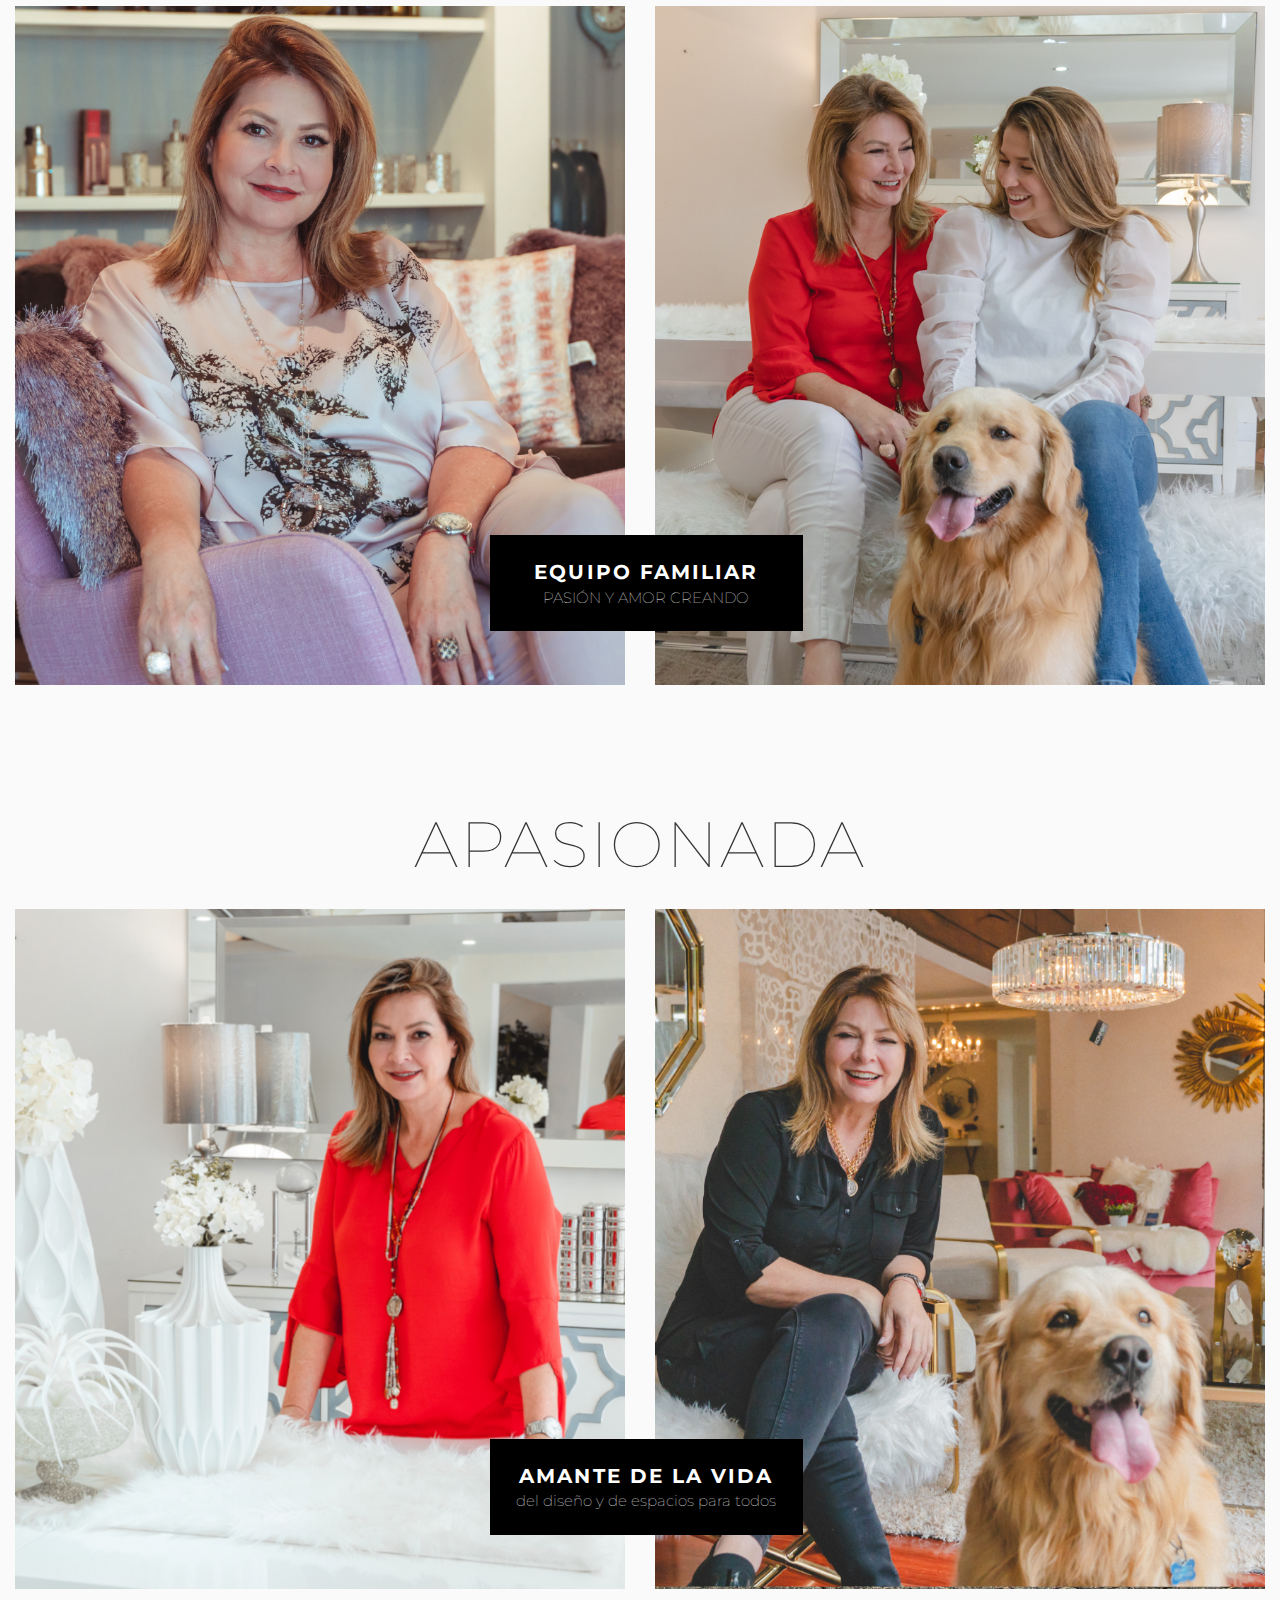
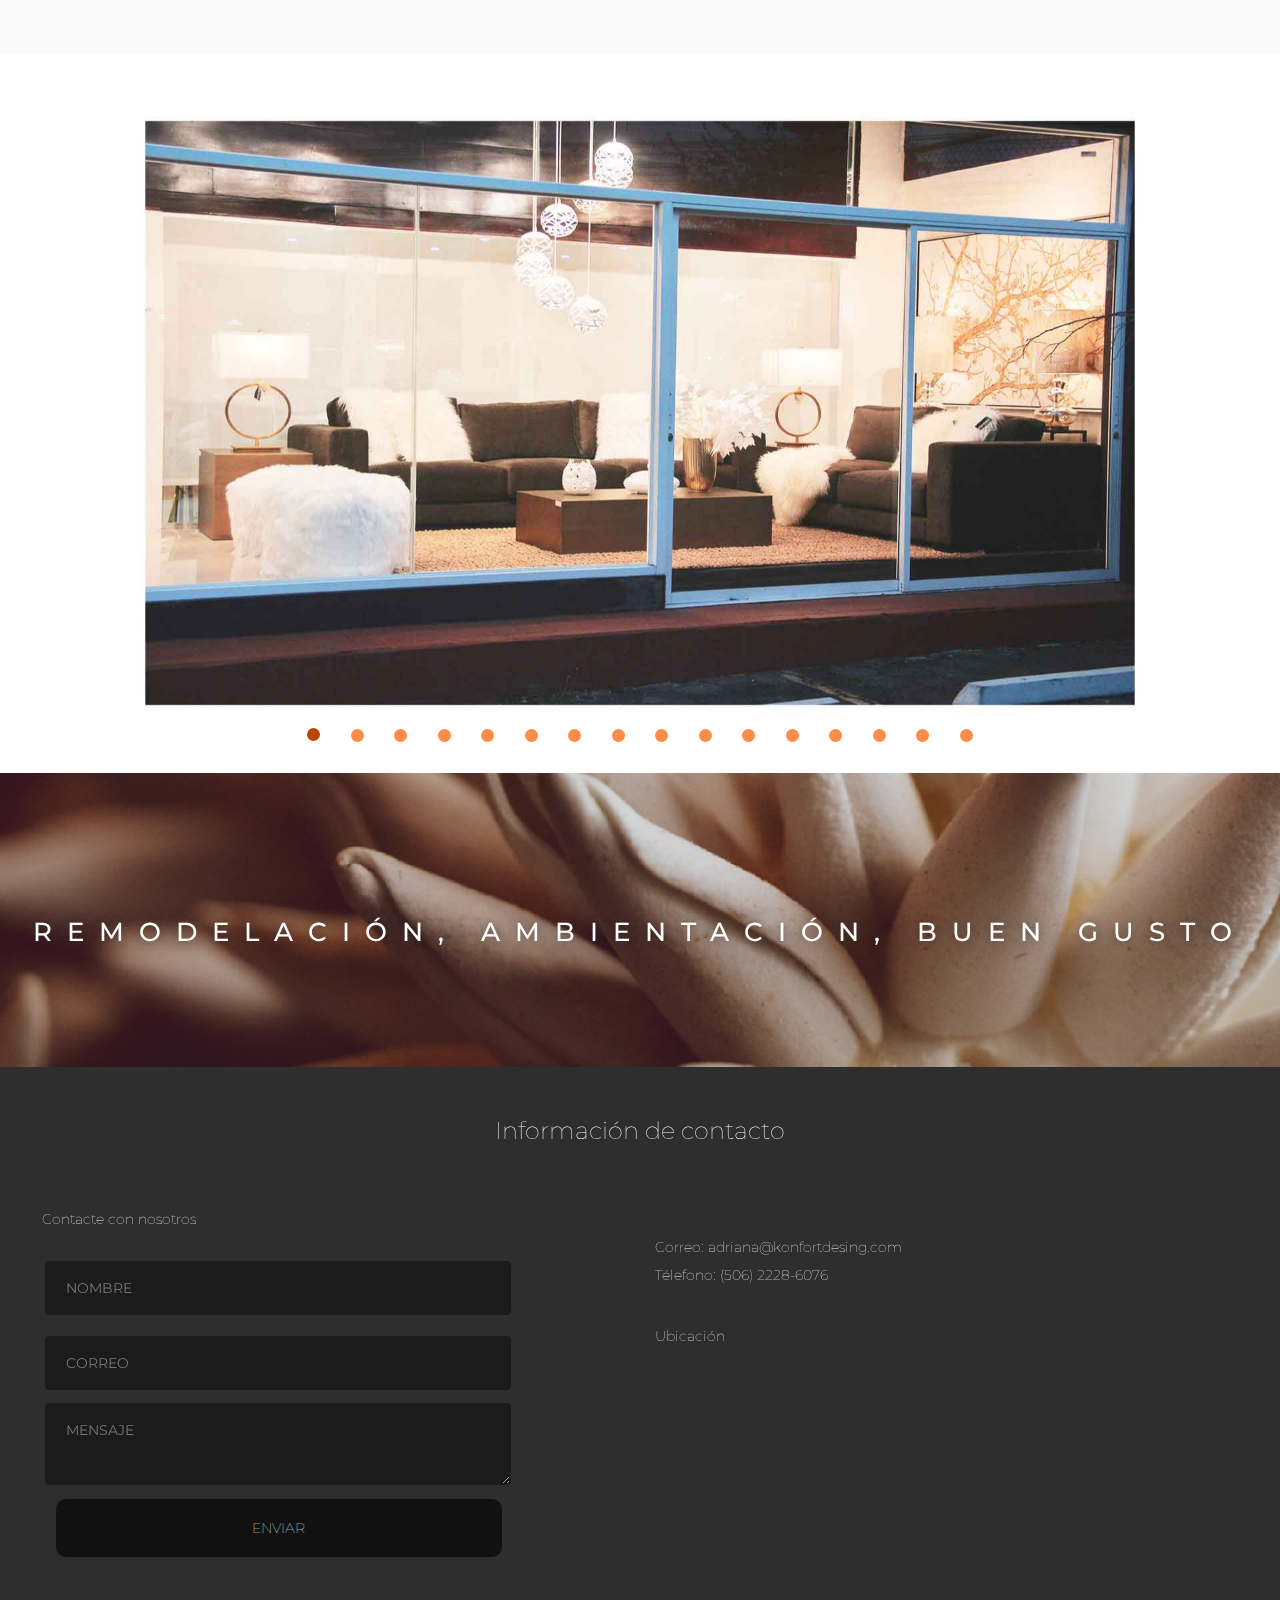
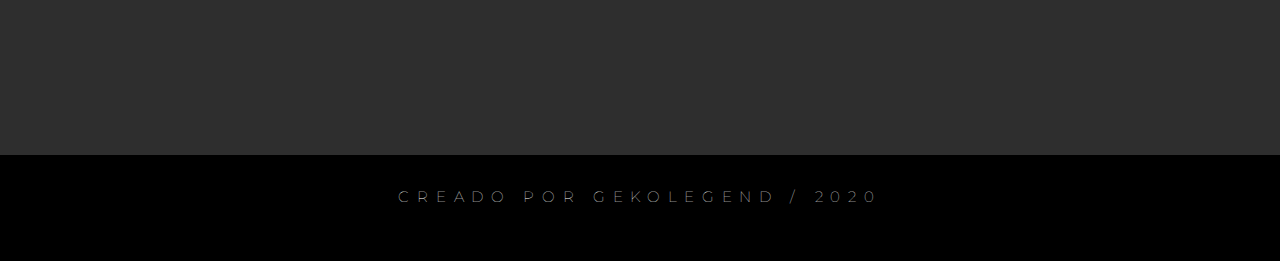
==== commit 20cc4f5b: "col-lg-12" ====
--- a/index.html
+++ b/index.html
@@ -29,7 +29,7 @@
       <span class="navbar-toggler-icon"></span>
     </button>
     <div class="collapse navbar-collapse" id="navbarNav">
-      <div class="container justify-content-center">
+      <div class="container justify-content-center col-lg-12">
         <ul class="nav navbar-nav flex-fill justify-content-center">
           <li class="nav-item">
             <a class="nav-link active title_second" href="#portafolio">PORTAFOLIO</a>
